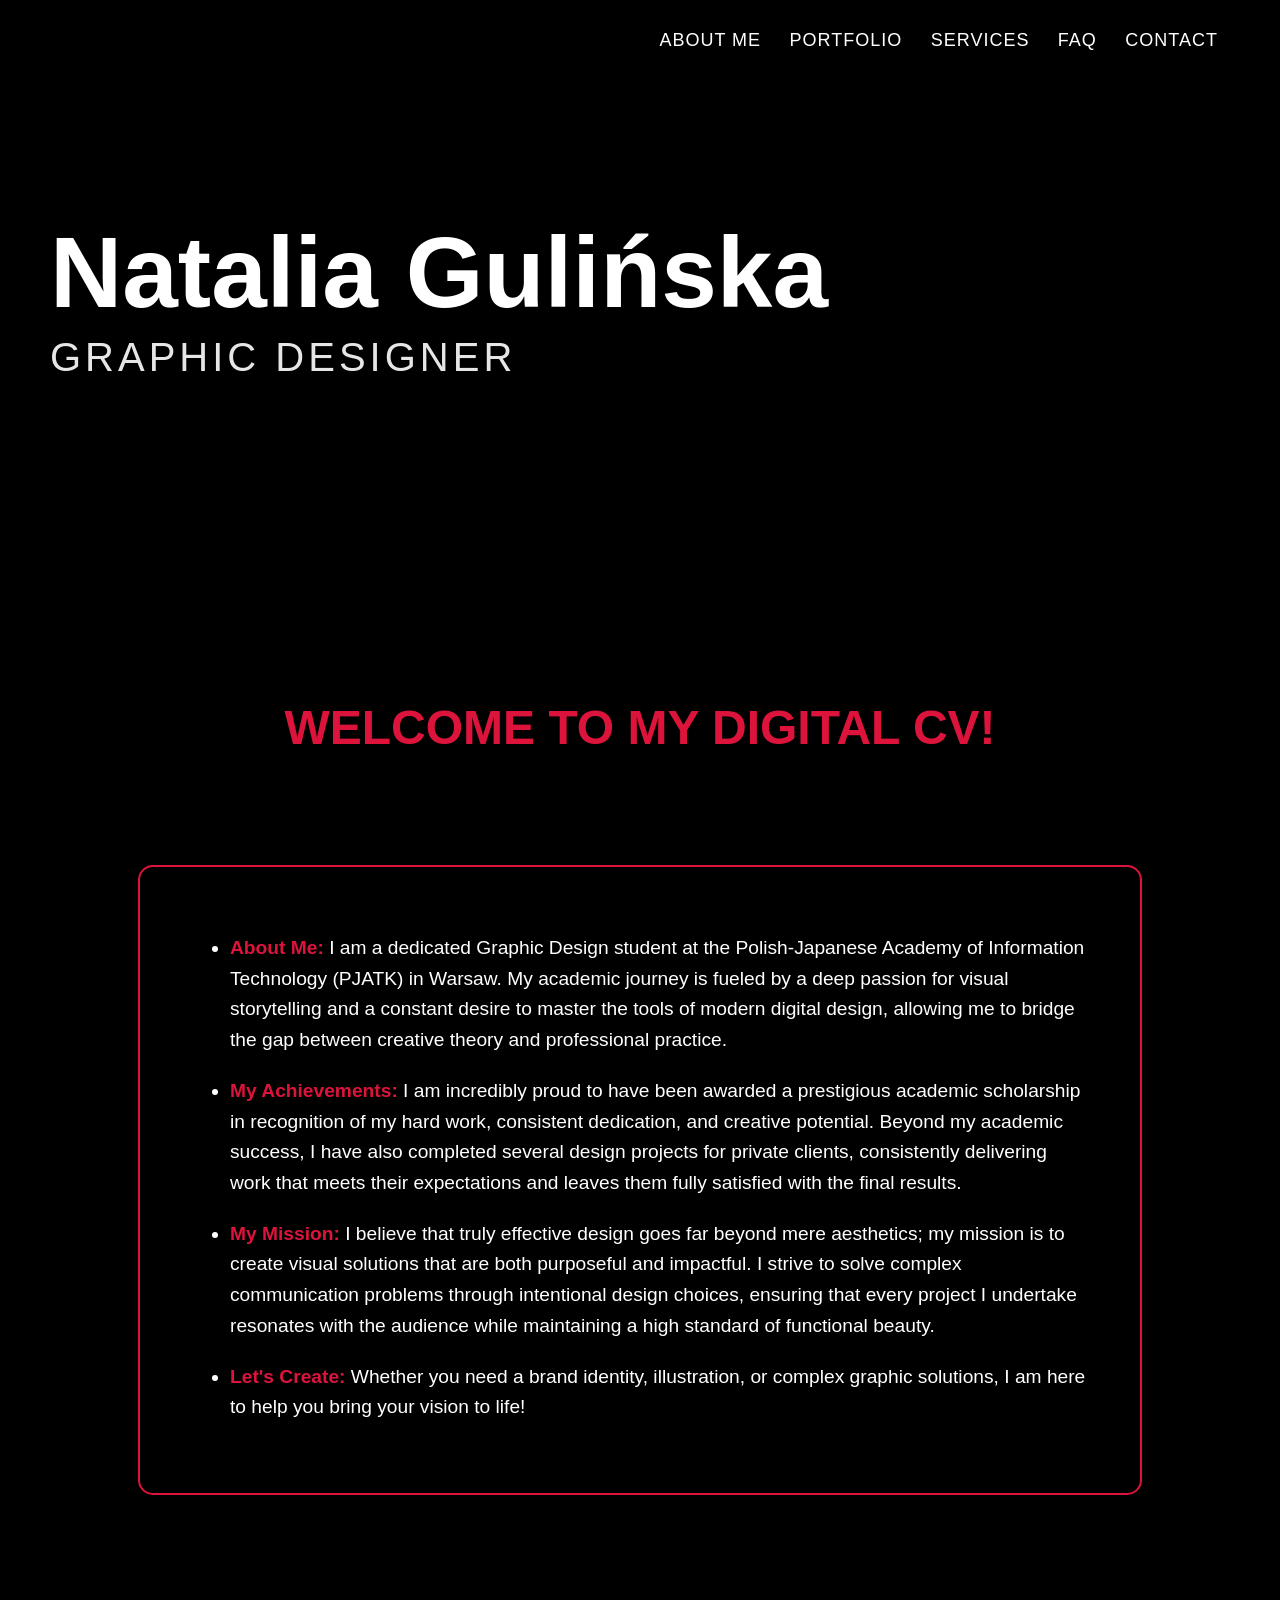
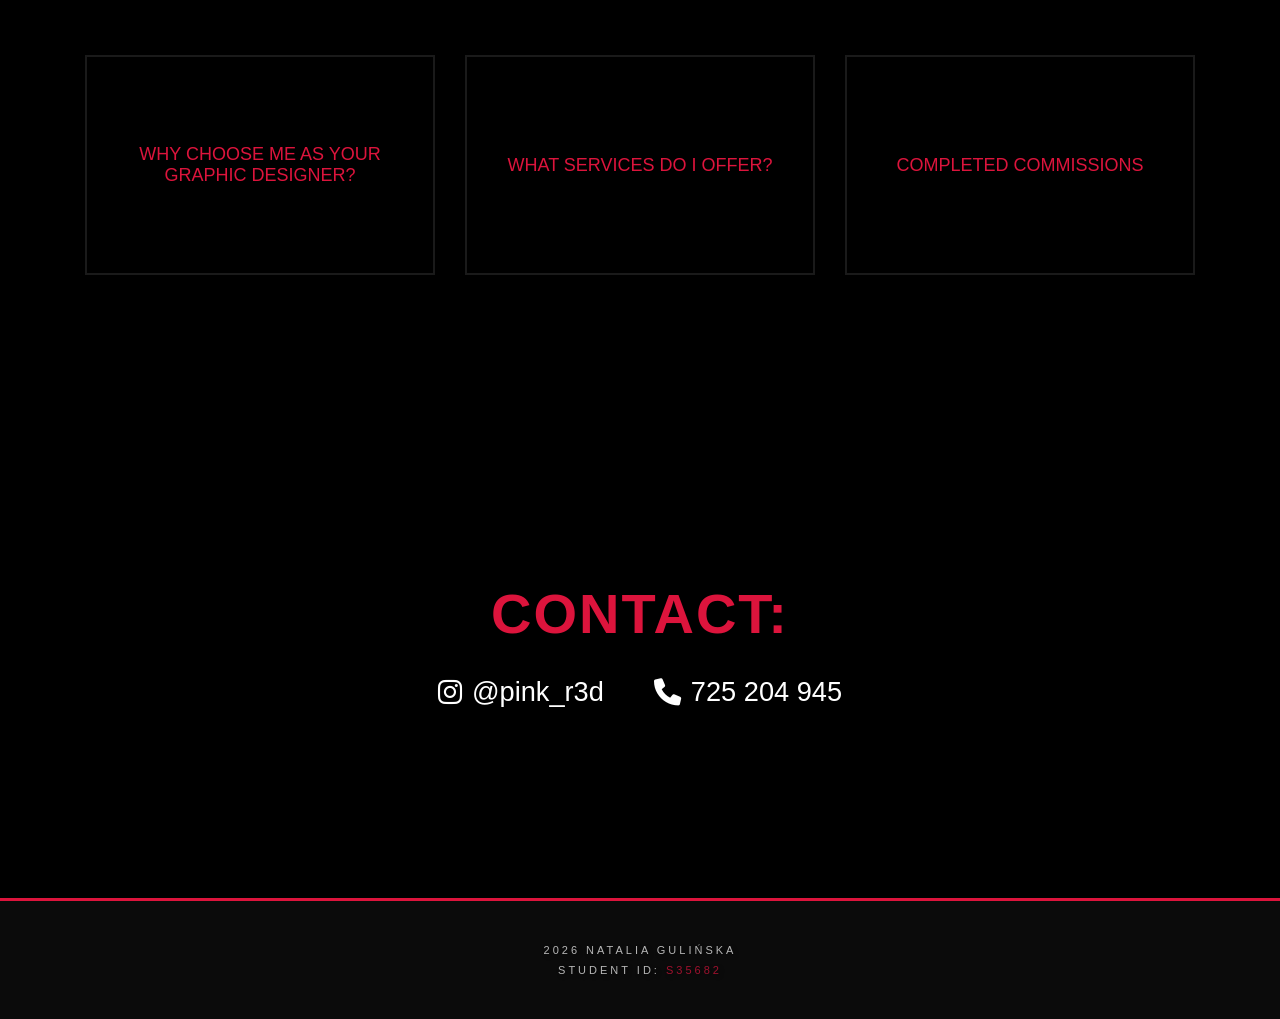
==== index.html @ 221f0001 "zmiana animacji" ====
<!DOCTYPE html>
<html lang="pl">
<head>
<meta charset="utf-8">
<title>Strona Główna</title>
<link rel="stylesheet" href="style.css">
<link rel="stylesheet" href="https://cdnjs.cloudflare.com/ajax/libs/font-awesome/6.0.0/css/all.min.css">
</head>
<body>
<div class="kontener-tla">
<video autoplay="autoplay" loop="loop" muted="muted" playsinline="playsinline" class="nowe-tlo-strony">
<source src="filmy/film.mp4" type="video/mp4">
</video>
</div>
<header>
<video autoplay="autoplay" loop="loop" muted="muted" playsinline="playsinline" class="video-tlo">
<source src="filmy/film.mp4" type="video/mp4">
</video>
<div class="wizytowka">
<h1 class="glowny-napis">Natalia Gulińska</h1>
<p class="podnapis">Graphic Designer</p>
</div>
<button class="hamburger" onclick="toggleMenu()">☰ MENU</button>
<nav class="menu-gorne" id="mobileMenu">
<button class="close-btn" onclick="toggleMenu()">× CLOSE</button>
<a href="aboutme.html" class="menu-link">About me</a>
<a href="portfolio.html" class="menu-link">Portfolio</a>
<a href="services.html" class="menu-link">Services</a>
<a href="faq.html" class="menu-link">FAQ</a>
<a href="contact.html" class="menu-link">Contact</a>
</nav>
</header>
<h2 class="wielki-naglowek-cv">Welcome to my digital cv!</h2>
<div class="o-mnie-sekcja">
<ul>
<li><strong>About Me:</strong> I am a dedicated Graphic Design student at the Polish-Japanese Academy of Information Technology (PJATK) in Warsaw. My academic journey is fueled by a deep passion for visual storytelling and a constant desire to master the tools of modern digital design, allowing me to bridge the gap between creative theory and professional practice.</li>
<li><strong>My Achievements:</strong> I am incredibly proud to have been awarded a prestigious academic scholarship in recognition of my hard work, consistent dedication, and creative potential. Beyond my academic success, I have also completed several design projects for private clients, consistently delivering work that meets their expectations and leaves them fully satisfied with the final results.</li>
<li><strong>My Mission:</strong> I believe that truly effective design goes far beyond mere aesthetics; my mission is to create visual solutions that are both purposeful and impactful. I strive to solve complex communication problems through intentional design choices, ensuring that every project I undertake resonates with the audience while maintaining a high standard of functional beauty.</li>
<li><strong>Let's Create:</strong> Whether you need a brand identity, illustration, or complex graphic solutions, I am here to help you bring your vision to life!</li>
</ul>
</div>
<div class="sekcja-boxow" id="boxSection">
<a href="faq.html" class="kafelek-link">
<div class="kafelek"><span>Why choose me as your graphic designer?</span></div>
</a>
<a href="services.html" class="kafelek-link">
<div class="kafelek"><span>What services do I offer?</span></div>
</a>
<a href="portfolio.html" class="kafelek-link">
<div class="kafelek"><span>Completed commissions</span></div>
</a>
</div>
<div class="kontakt-sekcja">
<h3>Contact:</h3>
<div class="kontakt-kontener">
<a href="https://www.instagram.com/pink_r3d/" target="_blank" class="kontakt-item">
<i class="fab fa-instagram"></i> <span>@pink_r3d</span>
</a>
<div class="kontakt-item">
<i class="fas fa-phone"></i>
 
<span>725 204 945</span>
</div>
</div>
</div>
 
<footer>
<p>2026 Natalia Gulińska</p>
<p>Student ID: <span class="footer-student-id">s35682</span></p>
</footer>
<script>

        function toggleMenu() {

            document.getElementById("mobileMenu").classList.toggle("active");

        }

        // Skrypt animujący wlot kafelków

        const observer = new IntersectionObserver((entries) => {

            entries.forEach(entry => {

                if (entry.isIntersecting) {

                    const kafelki = entry.target.querySelectorAll('.kafelek');

                    kafelki.forEach((kafelek, index) => {

                        setTimeout(() => { kafelki[index].classList.add('wlecial'); }, index * 200);

                    });

                    observer.unobserve(entry.target);

                }

            });

        }, { threshold: 0.3 });

        observer.observe(document.getElementById('boxSection'));
</script>
</body>
</html>
---- style.css ----
body { background-color: black; margin: 0px; color: white; font-family: Arial, sans-serif; }
header { position: relative; width: 100%; height: 500px; overflow: hidden; margin: 0px; }
.video-tlo { position: absolute; top: 50%; left: 50%; transform: translate(-50%, -50%) scale(1.1); min-width: 100%; min-height: 100%; object-fit: cover; z-index: 1; filter: blur(5px); }
.hamburger, .close-btn { display: none; }
.menu-gorne { position: absolute; top: 30px; right: 0; text-align: right; padding-right: 50px; z-index: 10; width: 100%; }
.ukryty-naglowek { display: none; }
.menu-link { color: white; text-decoration: none; text-transform: uppercase; font-size: 18px; font-family: 'Arial Black', Gadget, sans-serif; letter-spacing: 1px; transition: color 0.3s ease; margin: 0 12px; display: inline-block; }
.menu-link:hover { color: #000000; cursor: pointer; }
.separator { color: white; font-size: 18px; font-family: 'Arial Black', Gadget, sans-serif; }
@media (max-width: 768px) {
   .hamburger { display: block; position: absolute; top: 20px; right: 20px; z-index: 15; background: rgba(0, 0, 0, 0.8); color: white; border: 1px solid white; padding: 10px 15px; font-family: 'Arial Black', sans-serif; font-size: 14px; cursor: pointer; }
   .close-btn { display: block; align-self: flex-end; background: none; border: none; color: white; font-size: 35px; cursor: pointer; margin-bottom: 40px; font-family: Arial, sans-serif; }
   .menu-gorne { display: none; flex-direction: column; justify-content: flex-start; align-items: center; position: fixed; top: 0; right: 0; width: 100%; height: 100vh; background-color: rgba(0, 0, 0, 0.95); padding: 30px; box-sizing: border-box; z-index: 100; text-align: center; }
   .menu-gorne.active { display: flex; }
   .separator { display: none; }
   .menu-link { font-size: 26px; margin: 15px 0; width: 100%; display: block; }
}
.kontener-tla { position: fixed; top: 0; left: 0; width: 100%; height: 100vh; z-index: -2; background-color: black; overflow: hidden; }
.nowe-tlo-strony { position: absolute; top: 0; left: 0; width: 100%; height: 100vh; object-fit: cover; filter: blur(4px); opacity: 0.15; }
.wizytowka { position: absolute; bottom: 120px; left: 50px; z-index: 5; text-align: left; }
.glowny-napis { color: white; font-family: 'Helvetica Neue', Helvetica, Arial, sans-serif; font-size: 100px; font-weight: 700; margin: 0px 0px 5px 0px; }
.podnapis { color: white; font-family: Arial, sans-serif; font-size: 40px; text-transform: uppercase; letter-spacing: 4px; margin: 0px; opacity: 0.9; }
footer {
   display: block;
   clear: both;
   position: relative;
   width: 100%;
   background-color: #0b0b0b;
   color: #ffffff;
   text-align: center;
   padding: 35px 20px;
   font-family: 'Arial Black', Gadget, sans-serif;
   font-size: 11px;
   text-transform: uppercase;
   letter-spacing: 3px;
   border-top: 3px solid crimson;
   margin-top: 150px;
   box-sizing: border-box;
   text-shadow: 2px 2px 4px rgba(0, 0, 0, 0.8);
}
footer p {
  margin: 8px 0;
  opacity: 0.7;
}
.footer-student-id {
  font-weight: normal;
  color: crimson;
}
.sekcja-boxow { display: flex; justify-content: center; gap: 30px; padding: 60px 20px; width: 100%; box-sizing: border-box; overflow: hidden; }
.kafelek-link { text-decoration: none; display: block; }
/* KAFELKI - ANIMACJA */
.kafelek {
   background-color: #000000;
   border: 2px solid #1a1a1a;
   width: 350px;
   height: 220px;
   display: flex;
   justify-content: center;
   align-items: center;
   padding: 20px;
   box-sizing: border-box;
   text-align: center;
   cursor: pointer;
   /* Stan początkowy: niewidoczne i przesunięte w prawo */
   opacity: 0;
   transform: translateX(100px);
   transition: all 1.2s cubic-bezier(0.22, 1, 0.36, 1);
}
.kafelek.wlecial {
   opacity: 1;
   transform: translateX(0);
}
.kafelek span { color: crimson; font-family: 'Arial Black', Gadget, sans-serif; font-size: 18px; text-transform: uppercase; transition: color 0.4s ease; }
.kafelek:hover { transform: translateY(-10px) scale(1.02) !important; border-color: crimson; box-shadow: 0px 10px 25px rgba(220, 20, 60, 0.3); }
.kafelek:hover span { color: #ffffff; }
.wielki-naglowek-cv { text-align: center; text-transform: uppercase; font-family: 'Arial Black', Gadget, sans-serif; font-size: 3rem; color: crimson; margin-top: 200px; margin-bottom: 110px; }
.o-mnie-sekcja { padding: 50px; max-width: 900px; margin: 100px auto; background: rgba(0, 0, 0, 0.75); border: 2px solid crimson; border-radius: 15px; }
.o-mnie-sekcja li { margin-bottom: 20px; font-size: 1.2rem; line-height: 1.6; color: #ffffff; }
.o-mnie-sekcja li strong { color: crimson; }
.kontakt-sekcja {

    text-align: center;

    margin-top: 150px; /* Taki sam odstęp jak w footerze */

    margin-bottom: 150px;

    padding: 40px;

}

.kontakt-sekcja h3 {

    color: crimson;

    text-transform: uppercase;

    font-family: 'Arial Black', Gadget, sans-serif;
    font-size: 3.5rem;

    letter-spacing: 2px;

    margin-bottom: 30px;

}

.kontakt-kontener {

    display: flex;

    justify-content: center;

    gap: 50px;

}

.kontakt-item {

    display: flex;

    align-items: center;

    gap: 10px;

    color: white;

    text-decoration: none;

    font-size: 1.7rem;

    transition: color 0.3s ease;

}

.kontakt-item:hover {

    color: crimson;

}

.icon {

    font-weight: bold;

    color: crimson;

    border: 1px solid crimson;

    padding: 5px 10px;

    border-radius: 5px;

}
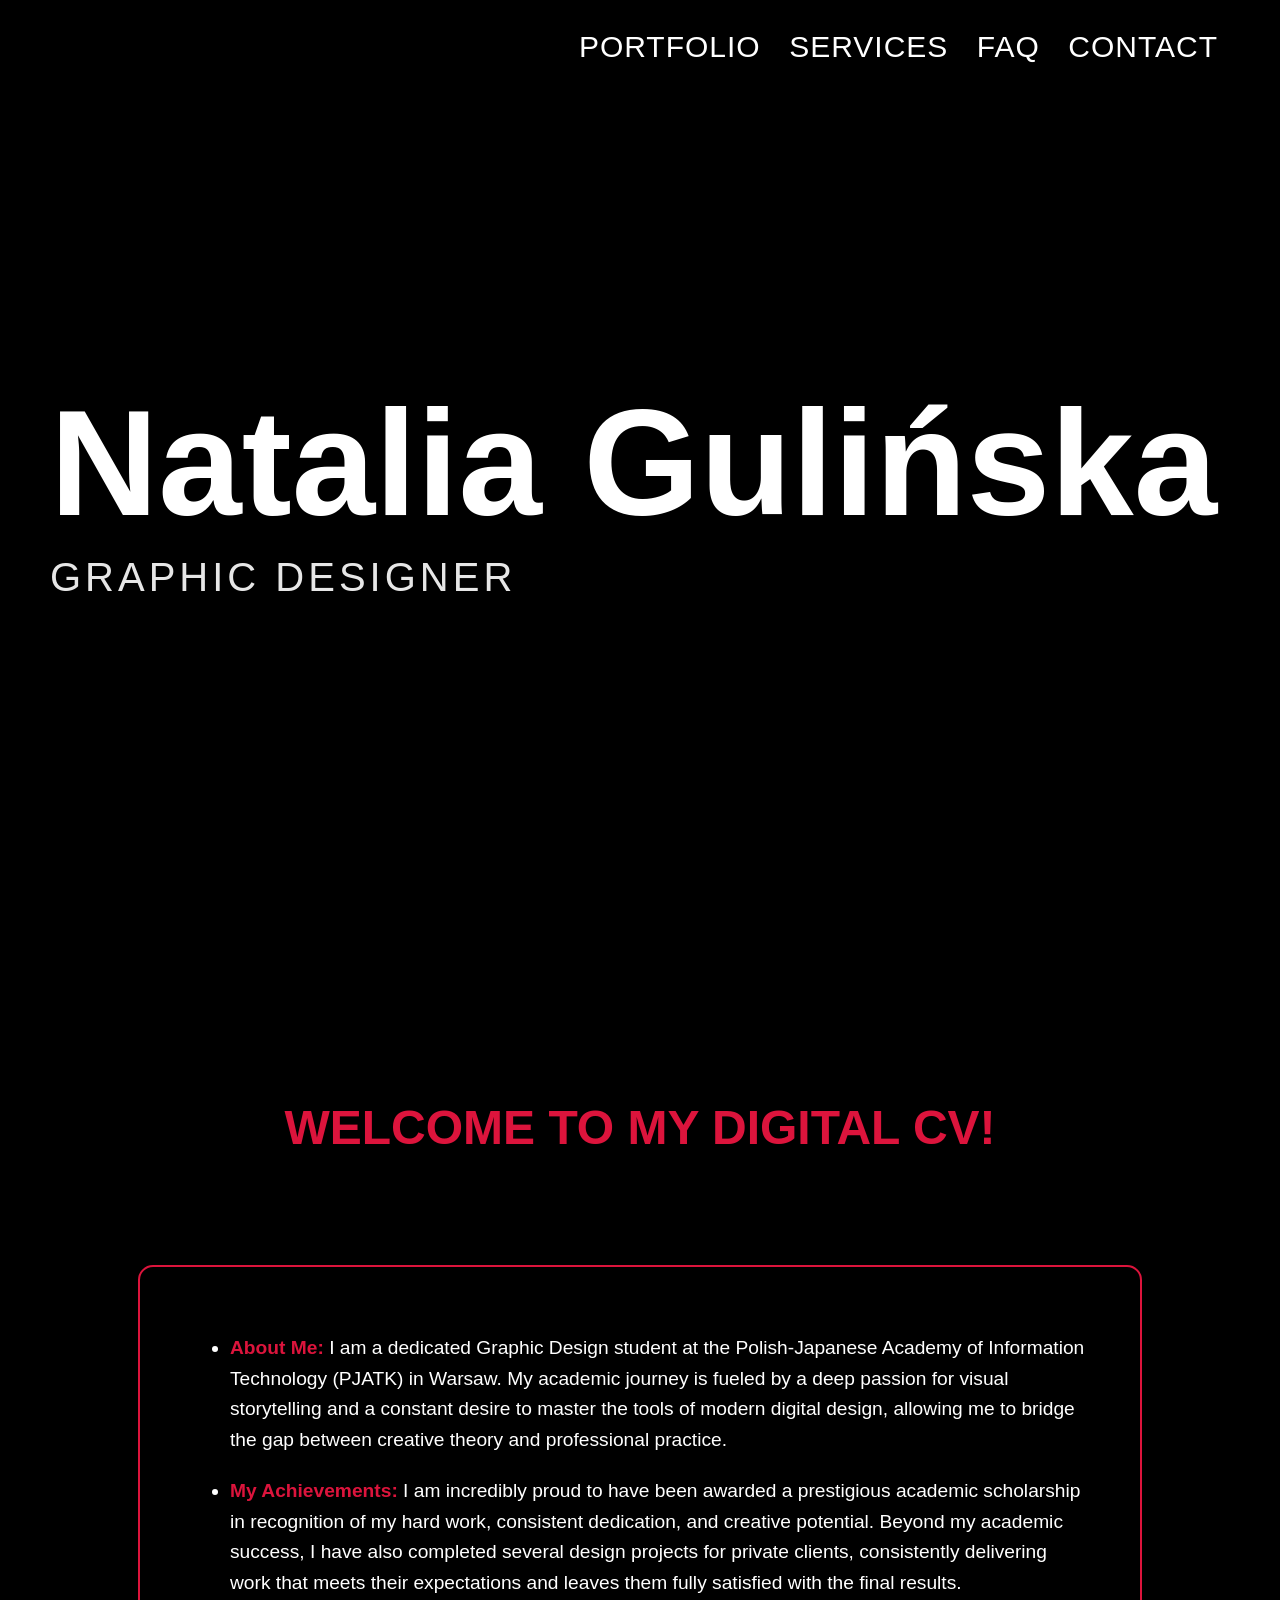
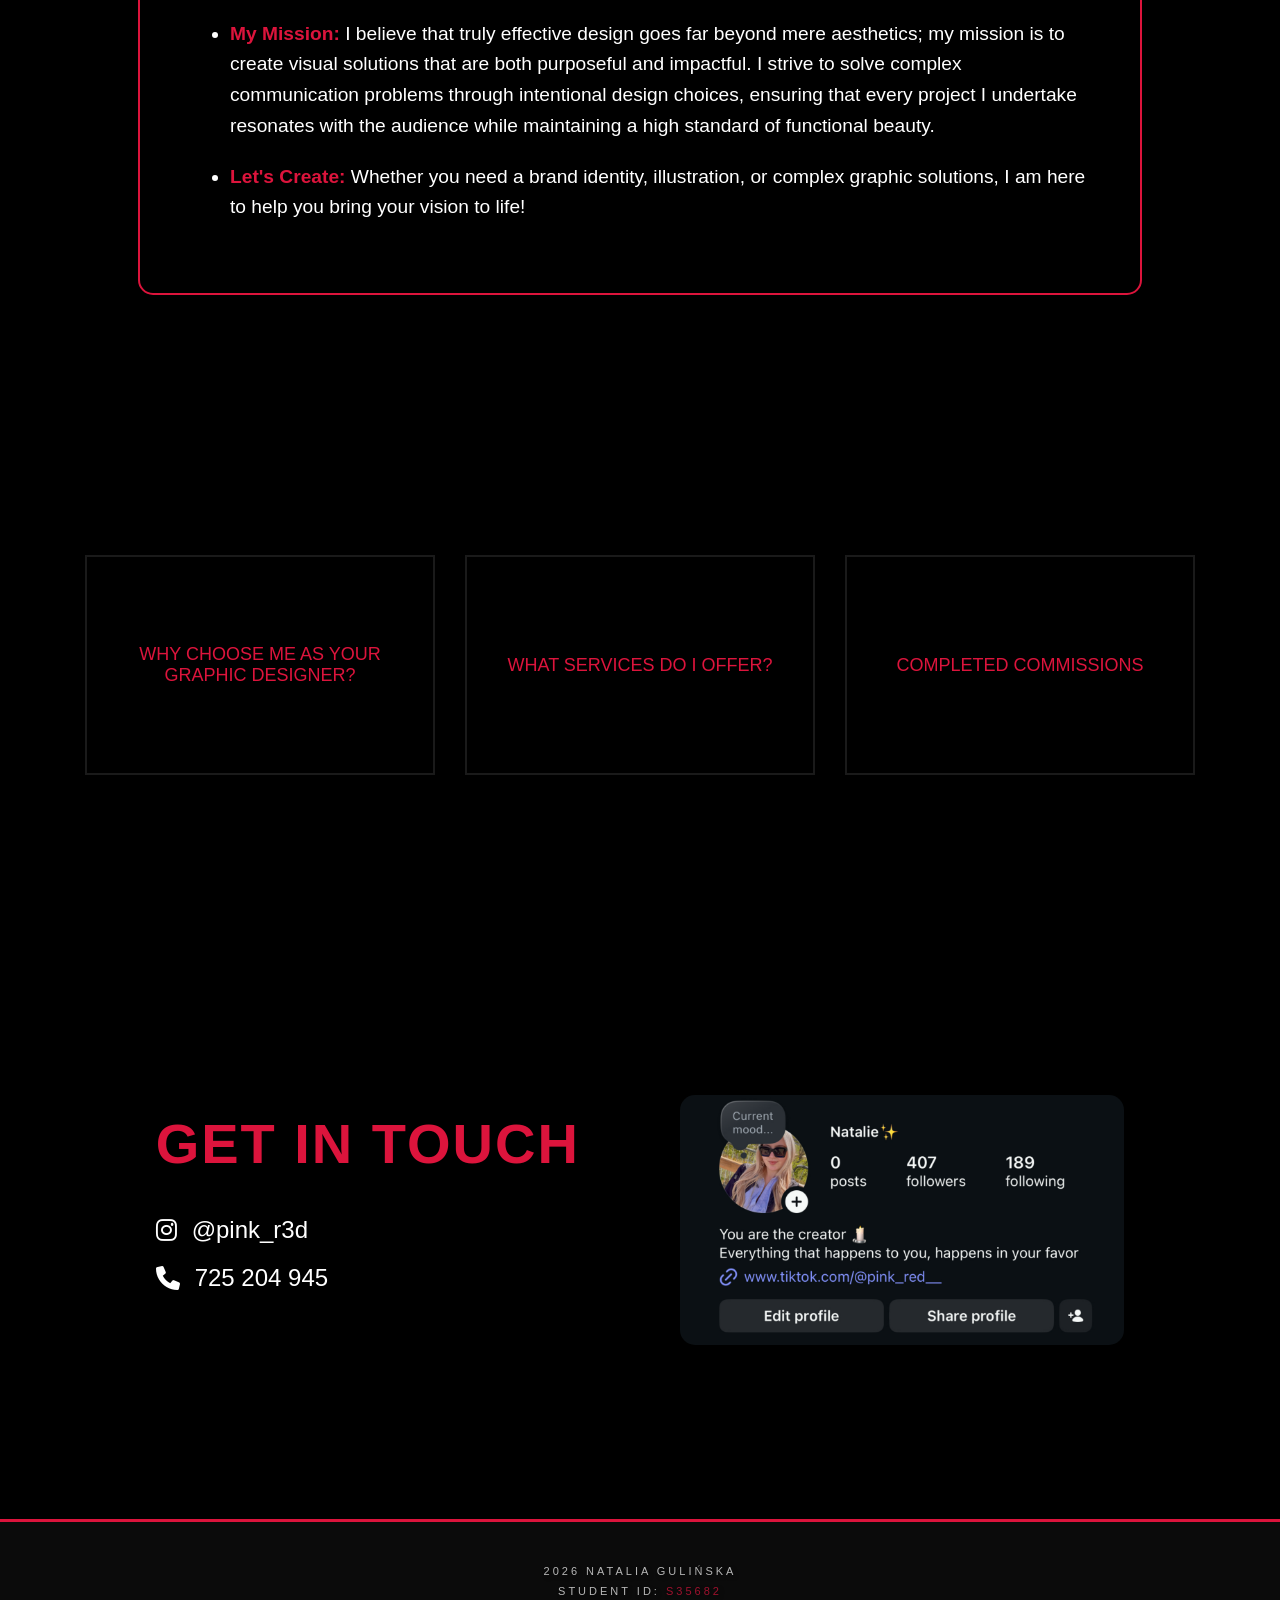
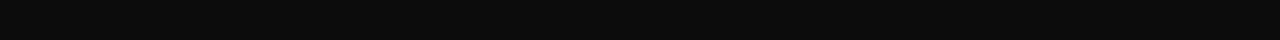
==== commit 1ce45400: "zmiana linkow" ====
--- a/index.html
+++ b/index.html
@@ -23,11 +23,11 @@
 <button class="hamburger" onclick="toggleMenu()">☰ MENU</button>
 <nav class="menu-gorne" id="mobileMenu">
 <button class="close-btn" onclick="toggleMenu()">× CLOSE</button>
-<a href="aboutme.html" class="menu-link">About me</a>
+
 <a href="portfolio.html" class="menu-link">Portfolio</a>
 <a href="services.html" class="menu-link">Services</a>
 <a href="faq.html" class="menu-link">FAQ</a>
-<a href="contact.html" class="menu-link">Contact</a>
+<a href="#kontakt" class="menu-link">Contact</a>
 </nav>
 </header>
 <h2 class="wielki-naglowek-cv">Welcome to my digital cv!</h2>
@@ -51,15 +51,24 @@
 </a>
 </div>
 <div class="kontakt-sekcja">
-<h3>Contact:</h3>
-<div class="kontakt-kontener">
-<a href="https://www.instagram.com/pink_r3d/" target="_blank" class="kontakt-item">
-<i class="fab fa-instagram"></i> <span>@pink_r3d</span>
+<div class="kontakt-lewa">
+<h3>GET IN TOUCH</h3>
+<div class="kontakt-sekcja" id="kontakt"></div>
+<div class="kontakt-dane-pionowe">
+<a href="https://www.instagram.com/pink_r3d/" target="_blank" class="kontakt-link">
+<i class="fab fa-instagram"></i> @pink_r3d
 </a>
-<div class="kontakt-item">
-<i class="fas fa-phone"></i>
+<div class="kontakt-link">
+<i class="fas fa-phone"></i> 725 204 945
+</div>
+</div>
+</div>
+<div class="kontakt-prawa">
+<img src="grafika/ig.PNG" alt="Moje zdjęcie" class="zdjecie-kontakt">
+</div>
+</div>
  
-<span>725 204 945</span>
+
 </div>
 </div>
 </div>
--- a/style.css
+++ b/style.css
@@ -1,10 +1,10 @@
 body { background-color: black; margin: 0px; color: white; font-family: Arial, sans-serif; }
-header { position: relative; width: 100%; height: 500px; overflow: hidden; margin: 0px; }
+header { position: relative; width: 100%; height: 100vh; overflow: hidden; margin: 0px; }
 .video-tlo { position: absolute; top: 50%; left: 50%; transform: translate(-50%, -50%) scale(1.1); min-width: 100%; min-height: 100%; object-fit: cover; z-index: 1; filter: blur(5px); }
 .hamburger, .close-btn { display: none; }
 .menu-gorne { position: absolute; top: 30px; right: 0; text-align: right; padding-right: 50px; z-index: 10; width: 100%; }
 .ukryty-naglowek { display: none; }
-.menu-link { color: white; text-decoration: none; text-transform: uppercase; font-size: 18px; font-family: 'Arial Black', Gadget, sans-serif; letter-spacing: 1px; transition: color 0.3s ease; margin: 0 12px; display: inline-block; }
+.menu-link { color: white; text-decoration: none; text-transform: uppercase; font-size: 30px; font-family: 'Arial Black', Gadget, sans-serif; letter-spacing: 1px; transition: color 0.3s ease; margin: 0 12px; display: inline-block; }
 .menu-link:hover { color: #000000; cursor: pointer; }
 .separator { color: white; font-size: 18px; font-family: 'Arial Black', Gadget, sans-serif; }
 @media (max-width: 768px) {
@@ -17,8 +17,8 @@
 }
 .kontener-tla { position: fixed; top: 0; left: 0; width: 100%; height: 100vh; z-index: -2; background-color: black; overflow: hidden; }
 .nowe-tlo-strony { position: absolute; top: 0; left: 0; width: 100%; height: 100vh; object-fit: cover; filter: blur(4px); opacity: 0.15; }
-.wizytowka { position: absolute; bottom: 120px; left: 50px; z-index: 5; text-align: left; }
-.glowny-napis { color: white; font-family: 'Helvetica Neue', Helvetica, Arial, sans-serif; font-size: 100px; font-weight: 700; margin: 0px 0px 5px 0px; }
+.wizytowka { position: absolute; bottom: 300px; left: 50px; z-index: 5; text-align: left; }
+.glowny-napis { color: white; font-family: 'Helvetica Neue', Helvetica, Arial, sans-serif; font-size: 150px; font-weight: 700; margin: 0px 0px 5px 0px; }
 .podnapis { color: white; font-family: Arial, sans-serif; font-size: 40px; text-transform: uppercase; letter-spacing: 4px; margin: 0px; opacity: 0.9; }
 footer {
    display: block;
@@ -46,7 +46,7 @@
   font-weight: normal;
   color: crimson;
 }
-.sekcja-boxow { display: flex; justify-content: center; gap: 30px; padding: 60px 20px; width: 100%; box-sizing: border-box; overflow: hidden; }
+.sekcja-boxow { margin-top: 200px; margin-bottom: 200px;display: flex; justify-content: center; gap: 30px; padding: 60px 20px; width: 100%; box-sizing: border-box; overflow: hidden; }
 .kafelek-link { text-decoration: none; display: block; }
 /* KAFELKI - ANIMACJA */
 .kafelek {
@@ -151,4 +151,58 @@
     border-radius: 5px;
 
 }
- + .kontakt-sekcja {
+   display: flex; /* Ustawia lewą i prawą stronę obok siebie */
+   justify-content: center; /* Wyśrodkowuje całość */
+   align-items: flex-start; /* Wyrównuje w pionie */
+   gap: 100px; /* Odstęp między tekstem a zdjęciem */
+   margin-top: 150px;
+   padding: 20px;
+}
+
+.kontakt-lewa {
+   text-align: left; /* Przesuwa tekst do lewej */
+   margin-top: 0px;
+}
+.kontakt-dane-pionowe {
+
+    display: flex;
+
+    flex-direction: column;
+
+    gap: 20px; 
+    margin-top: -300px;
+
+    /* Tutaj NIE DAWAJ margin-top, żeby nie ruszać nagłówka */
+
+}
+
+.zdjecie-kontakt {
+
+    margin-top:40px; /* Ustaw na 0, żeby wyrównać zdjęcie do góry bloku */
+
+    width: auto;
+
+    height: 250px;
+
+    border-radius: 15px;
+
+    object-fit: cover;
+
+}
+ 
+.kontakt-link {
+   color: white;
+   text-decoration: none;
+   font-size: 1.5rem;
+   display: flex;
+   align-items: center;
+   gap: 15px;
+}
+.kontakt-link:hover {
+    color: crimson;
+    cursor: pointer;
+}
+html {
+    scroll-behavior: smooth;
+}
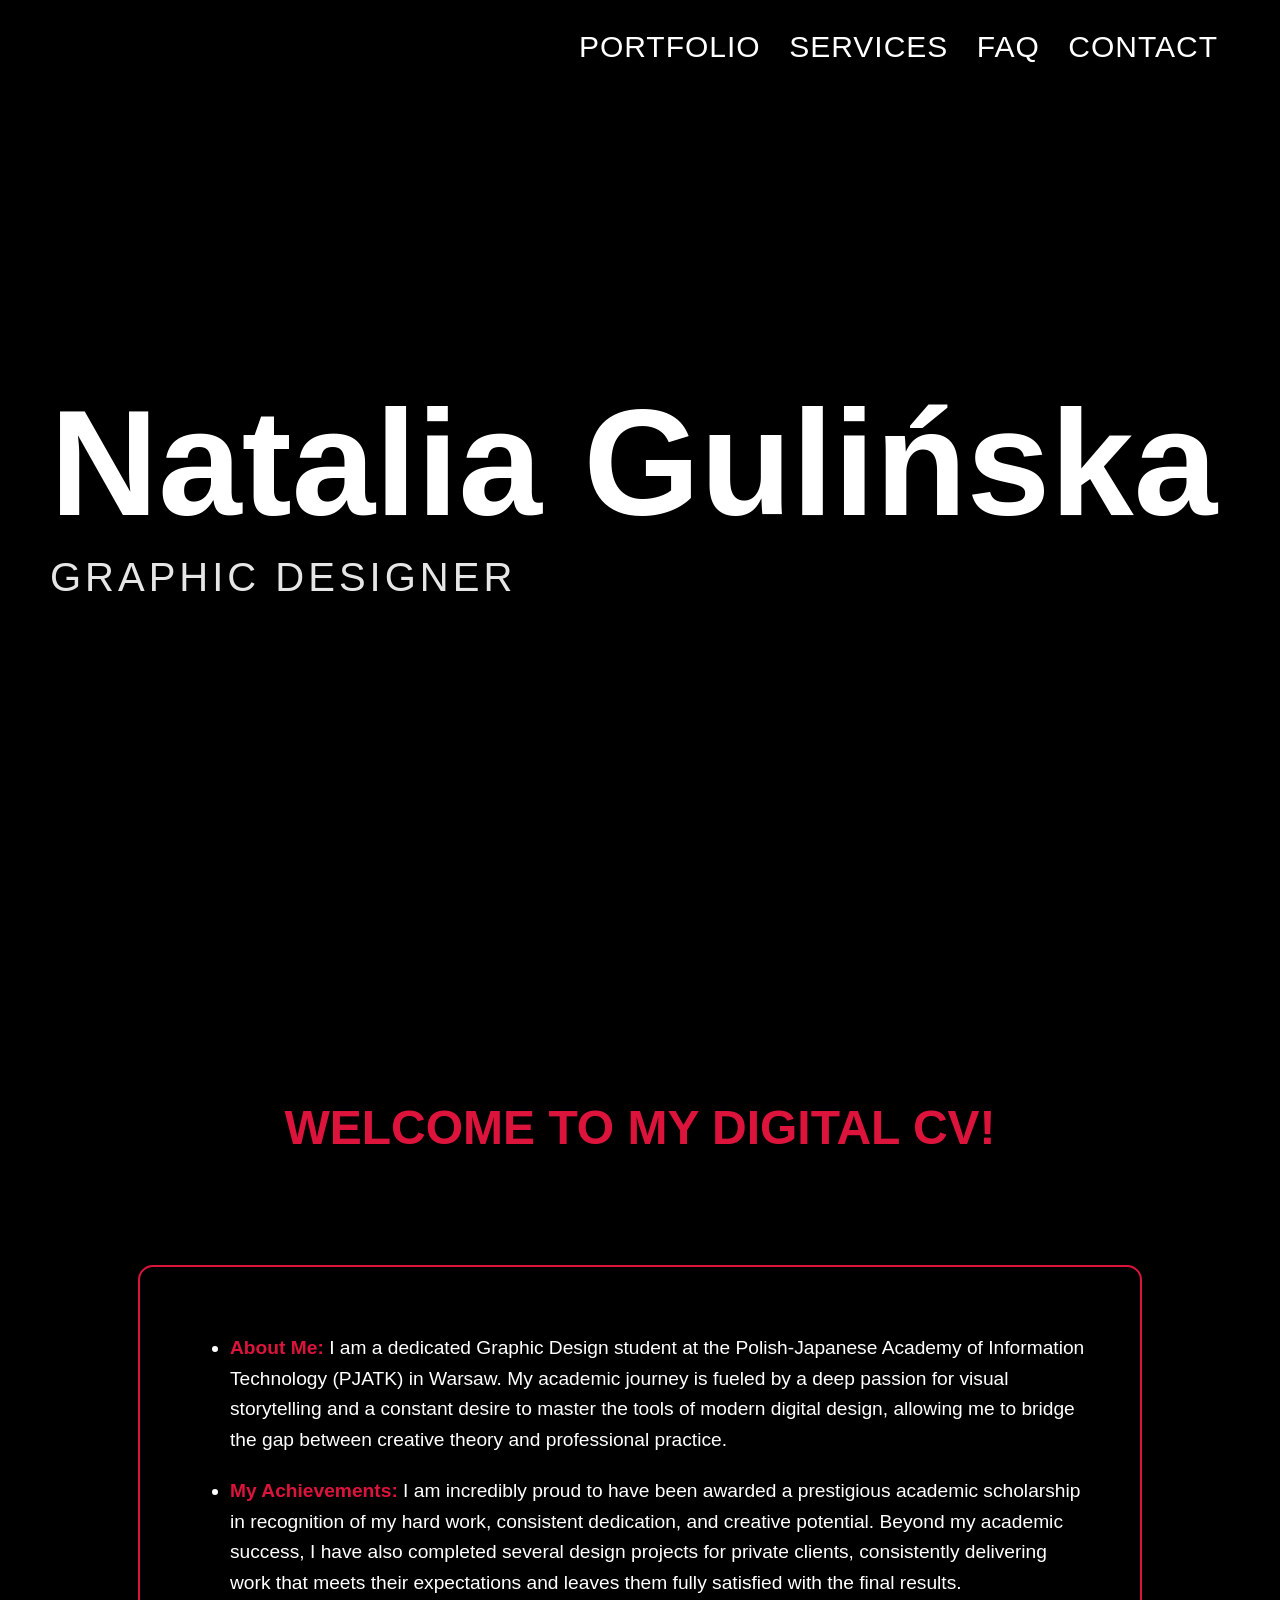
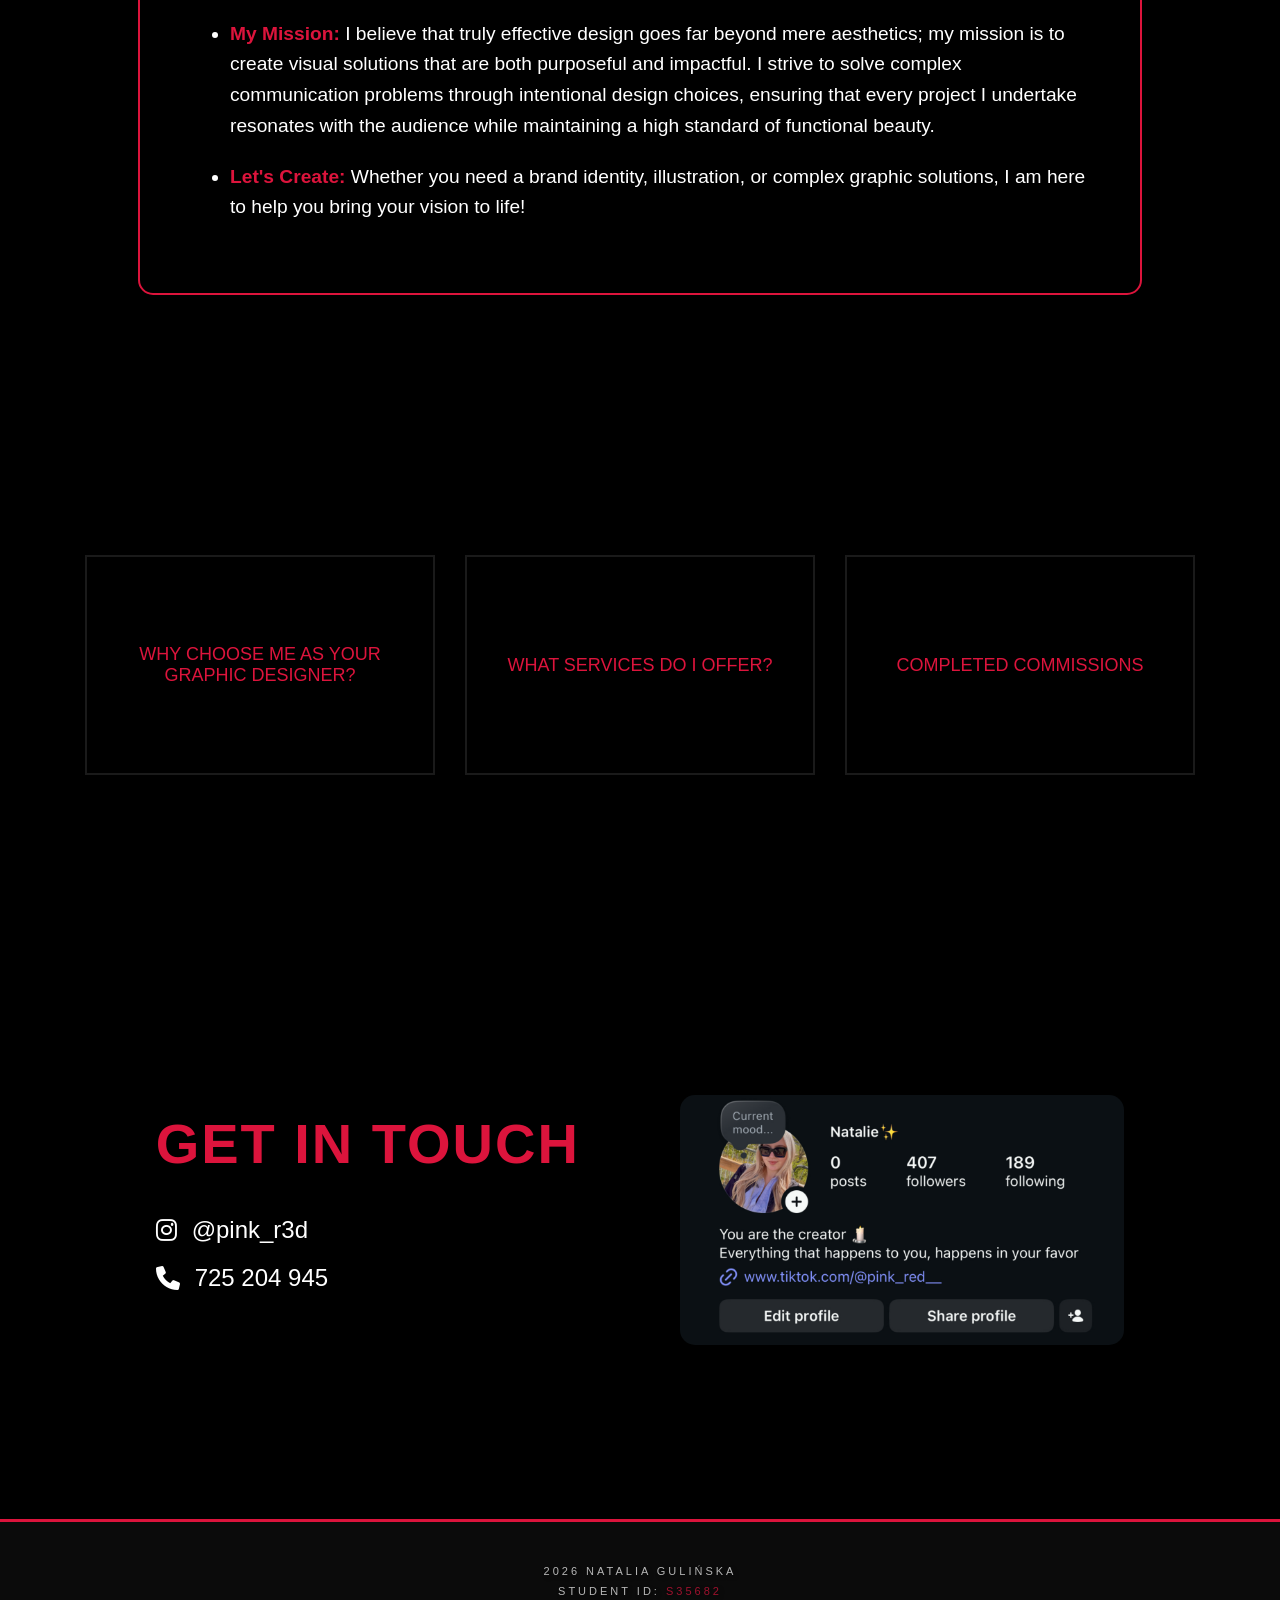
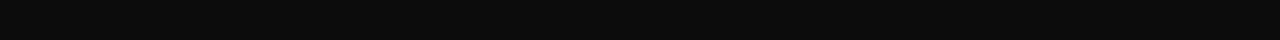
==== commit ee68f3ff: "zmina linku" ====
--- a/index.html
+++ b/index.html
@@ -111,6 +111,25 @@
 
         observer.observe(document.getElementById('boxSection'));
 </script>
+<script>
+
+    window.addEventListener("load", function() {
+
+        if (window.location.hash === "#kontakt") {
+
+            // Czyścimy adres URL, usuwając #kontakt
+
+            history.replaceState(null, null, ' ');
+
+            // Przewijamy na samą górę
+
+            window.scrollTo(0, 0);
+
+        }
+
+    });
+</script>
+ 
 </body>
 </html>
  
--- a/style.css
+++ b/style.css
@@ -205,4 +205,26 @@
 }
 html {
     scroll-behavior: smooth;
-}+}
+/* Styl dla telefonów (ekrany węższe niż 768 pikseli) */
+
+@media (max-width: 768px) {
+
+    .sekcja-boxow {
+
+        flex-direction: column; /* Układa elementy jeden pod drugim */
+
+        align-items: center;    /* Wyśrodkowuje je */
+
+        gap: 20px;              /* Odstęp między boxami */
+
+    }
+
+    .kafelek {
+
+        width: 90%; /* Boxy będą zajmować 90% szerokości ekranu na telefonie */
+
+    }
+
+}
+ 
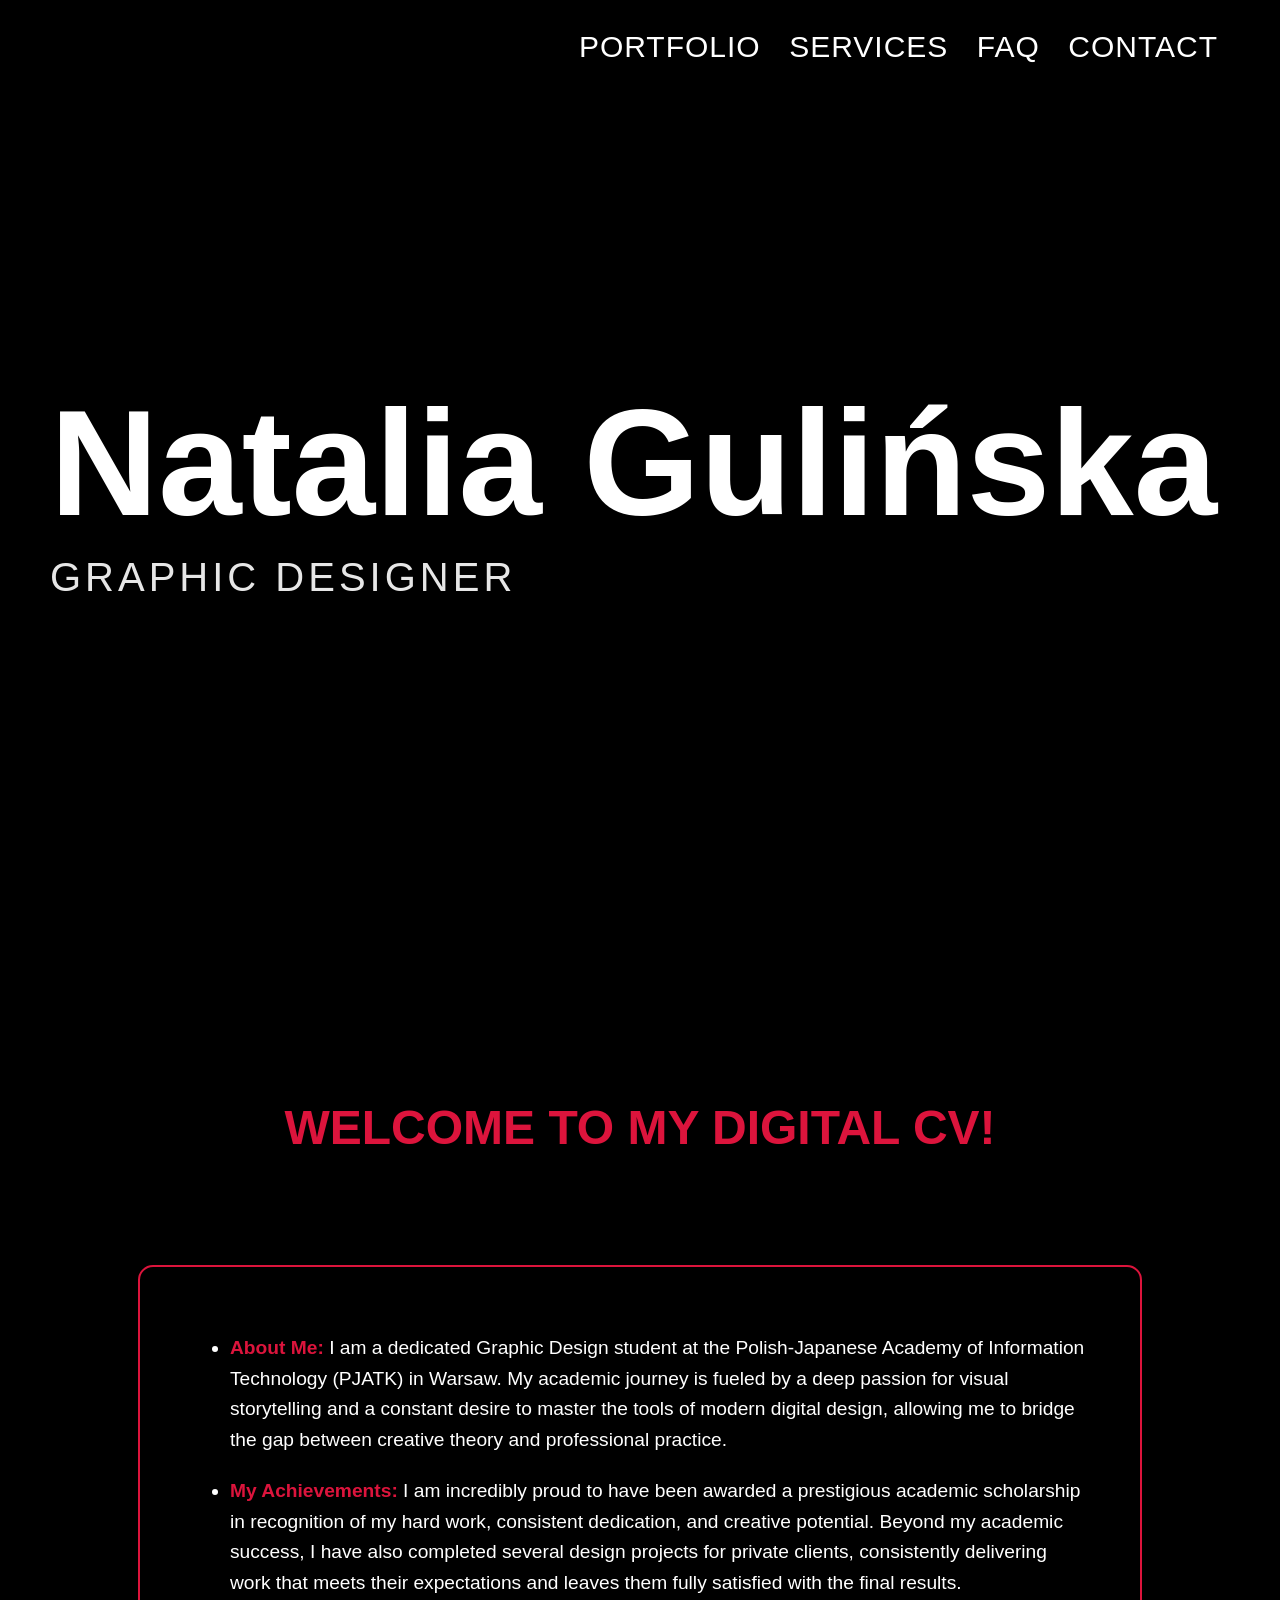
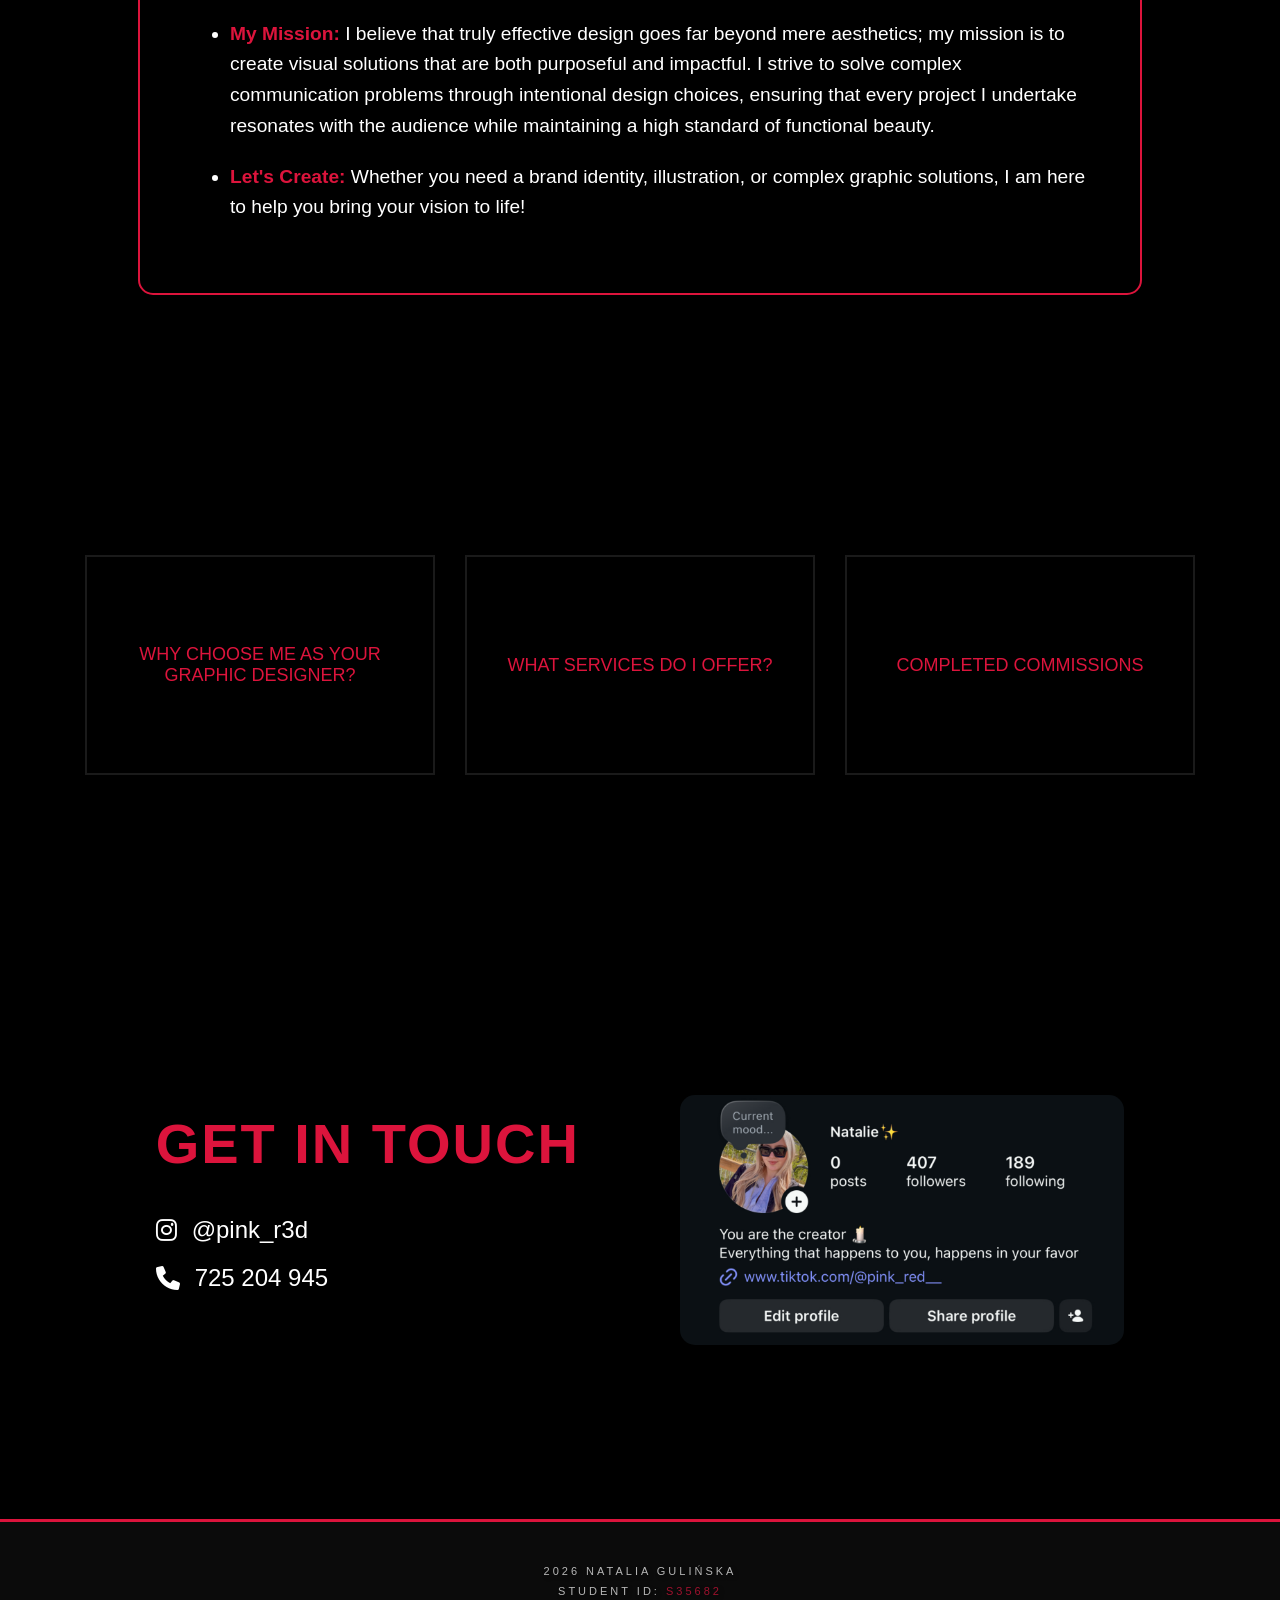
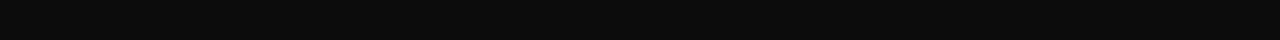
==== commit b44ea277: "zmiana kodu" ====
--- a/index.html
+++ b/index.html
@@ -2,6 +2,7 @@
 <html lang="pl">
 <head>
 <meta charset="utf-8">
+<meta name="viewport" content="width=device-width, initial-scale=1.0">
 <title>Strona Główna</title>
 <link rel="stylesheet" href="style.css">
 <link rel="stylesheet" href="https://cdnjs.cloudflare.com/ajax/libs/font-awesome/6.0.0/css/all.min.css">
--- a/style.css
+++ b/style.css
@@ -206,25 +206,94 @@
 html {
     scroll-behavior: smooth;
 }
-/* Styl dla telefonów (ekrany węższe niż 768 pikseli) */
-
-@media (max-width: 768px) {
+/* To jest Media Query dla telefonu - wklej to na sam koniec pliku */
+/* TO WKLEJ NA SAM KONIEC PLIKU style.css - USUŃ WCZEŚNIEJSZE BLOKI MEDIA */
+@media only screen and (max-width: 768px) {
+
+    .wizytowka {
+
+        position: absolute !important;
+
+        top: 15% !important;  /* Przesuń wyżej/niżej zmieniając tę wartość */
+
+        left: 5% !important;
+
+        bottom: unset !important; /* Całkowicie usuwa wpływ bottom */
+
+        width: 90% !important;
+
+        margin: 0 !important;
+
+    }
+
+}
+ @media only screen and (max-width: 768px) {
+
+    html,
+    body {
+        overflow-x: hidden;
+    }
+
+    .wizytowka {
+        position: absolute !important;
+        top: 15% !important;
+        left: 5% !important;
+        width: 90% !important;
+        bottom: unset !important;
+    }
+
+    .glowny-napis {
+        font-size: 60px !important;
+        line-height: 1;
+        word-break: break-word;
+    }
+
+    .podnapis {
+        font-size: 22px !important;
+    }
 
     .sekcja-boxow {
-
-        flex-direction: column; /* Układa elementy jeden pod drugim */
-
-        align-items: center;    /* Wyśrodkowuje je */
-
-        gap: 20px;              /* Odstęp między boxami */
-
+        display: flex;
+        flex-direction: column;
+        align-items: center;
+        gap: 25px;
+        width: 100%;
+        padding: 20px 10px;
+        box-sizing: border-box;
+    }
+
+    .kafelek-link {
+        width: 100%;
+        display: flex;
+        justify-content: center;
     }
 
     .kafelek {
-
-        width: 90%; /* Boxy będą zajmować 90% szerokości ekranu na telefonie */
-
-    }
-
-}
- +        width: 90% !important;
+        max-width: 350px !important;
+        height: 200px !important;
+        padding: 20px !important;
+        box-sizing: border-box;
+    }
+
+    .kafelek span {
+        font-size: 22px !important;
+        line-height: 1.4;
+    }
+
+    .kontakt-sekcja {
+        flex-direction: column;
+        align-items: center;
+        gap: 30px;
+    }
+
+    .kontakt-dane-pionowe {
+        margin-top: 0 !important;
+    }
+
+    .zdjecie-kontakt {
+        width: 90%;
+        max-width: 300px;
+        height: auto;
+    }
+}
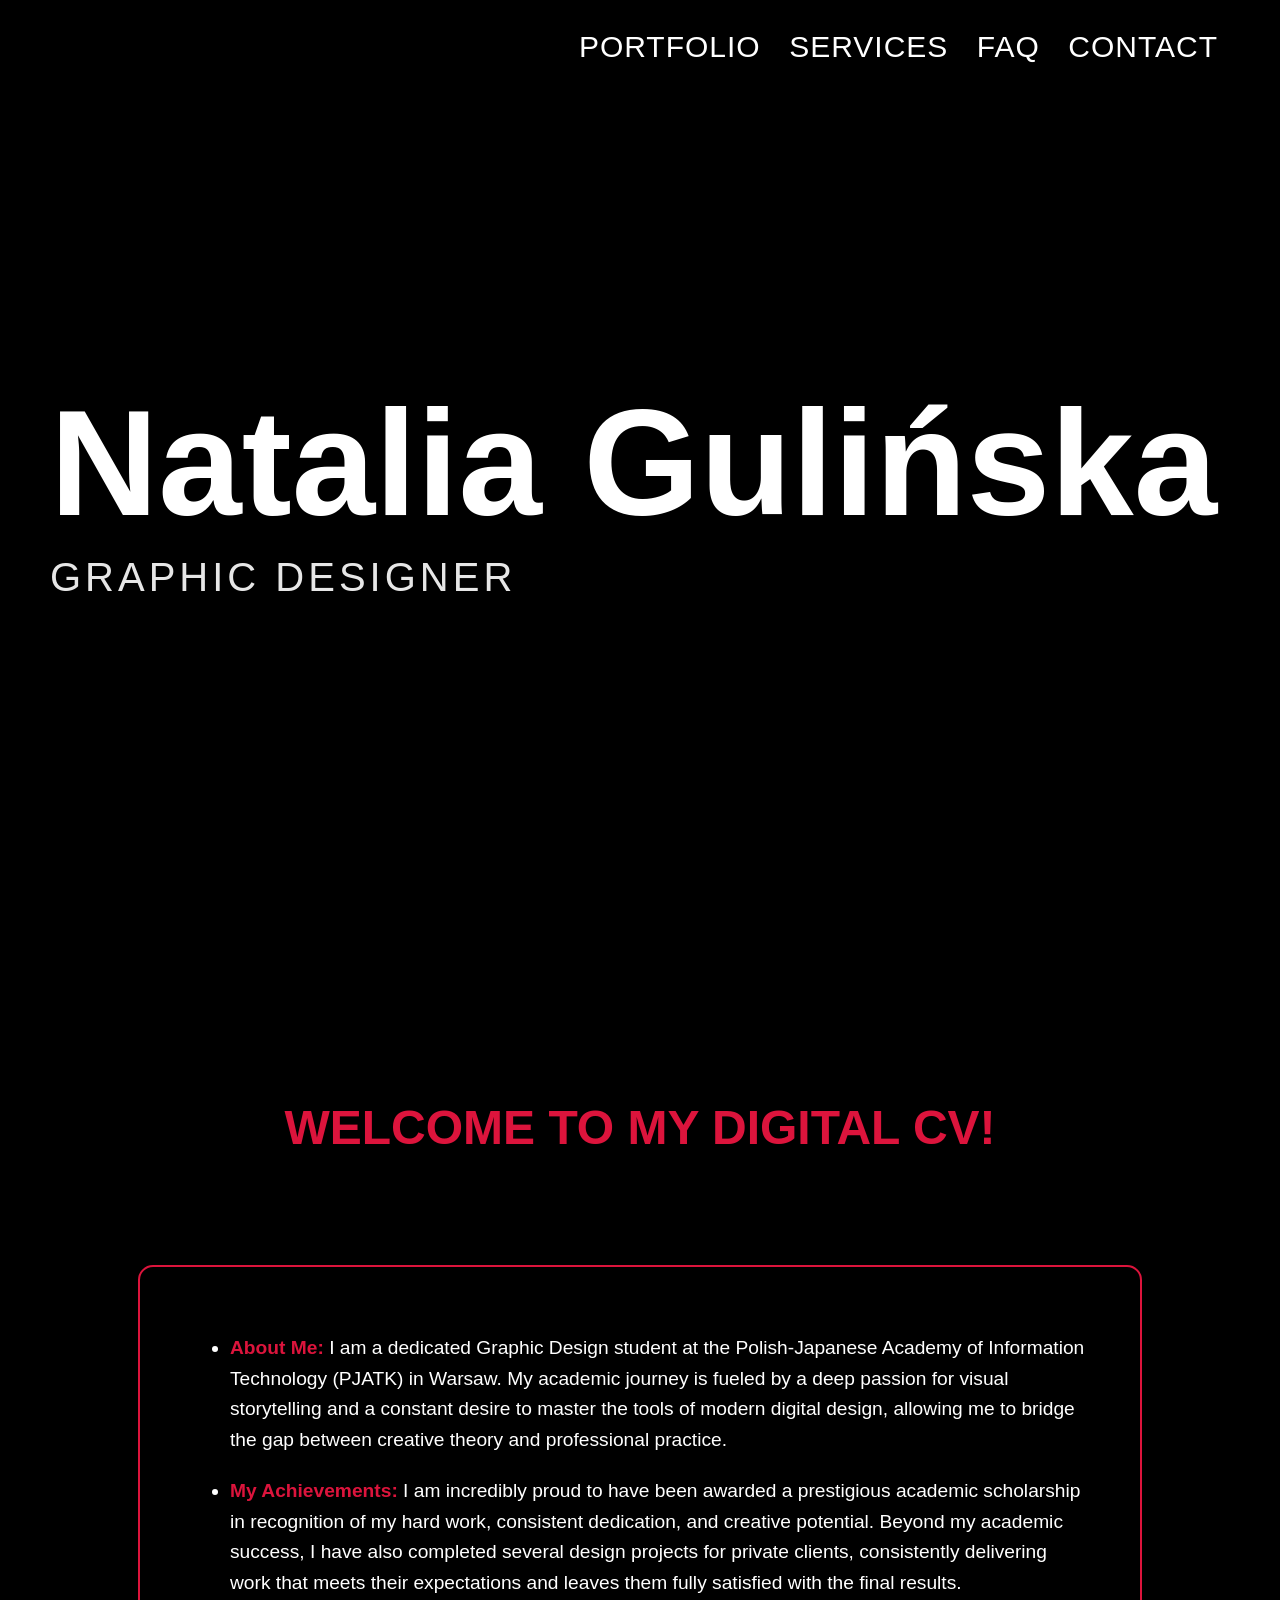
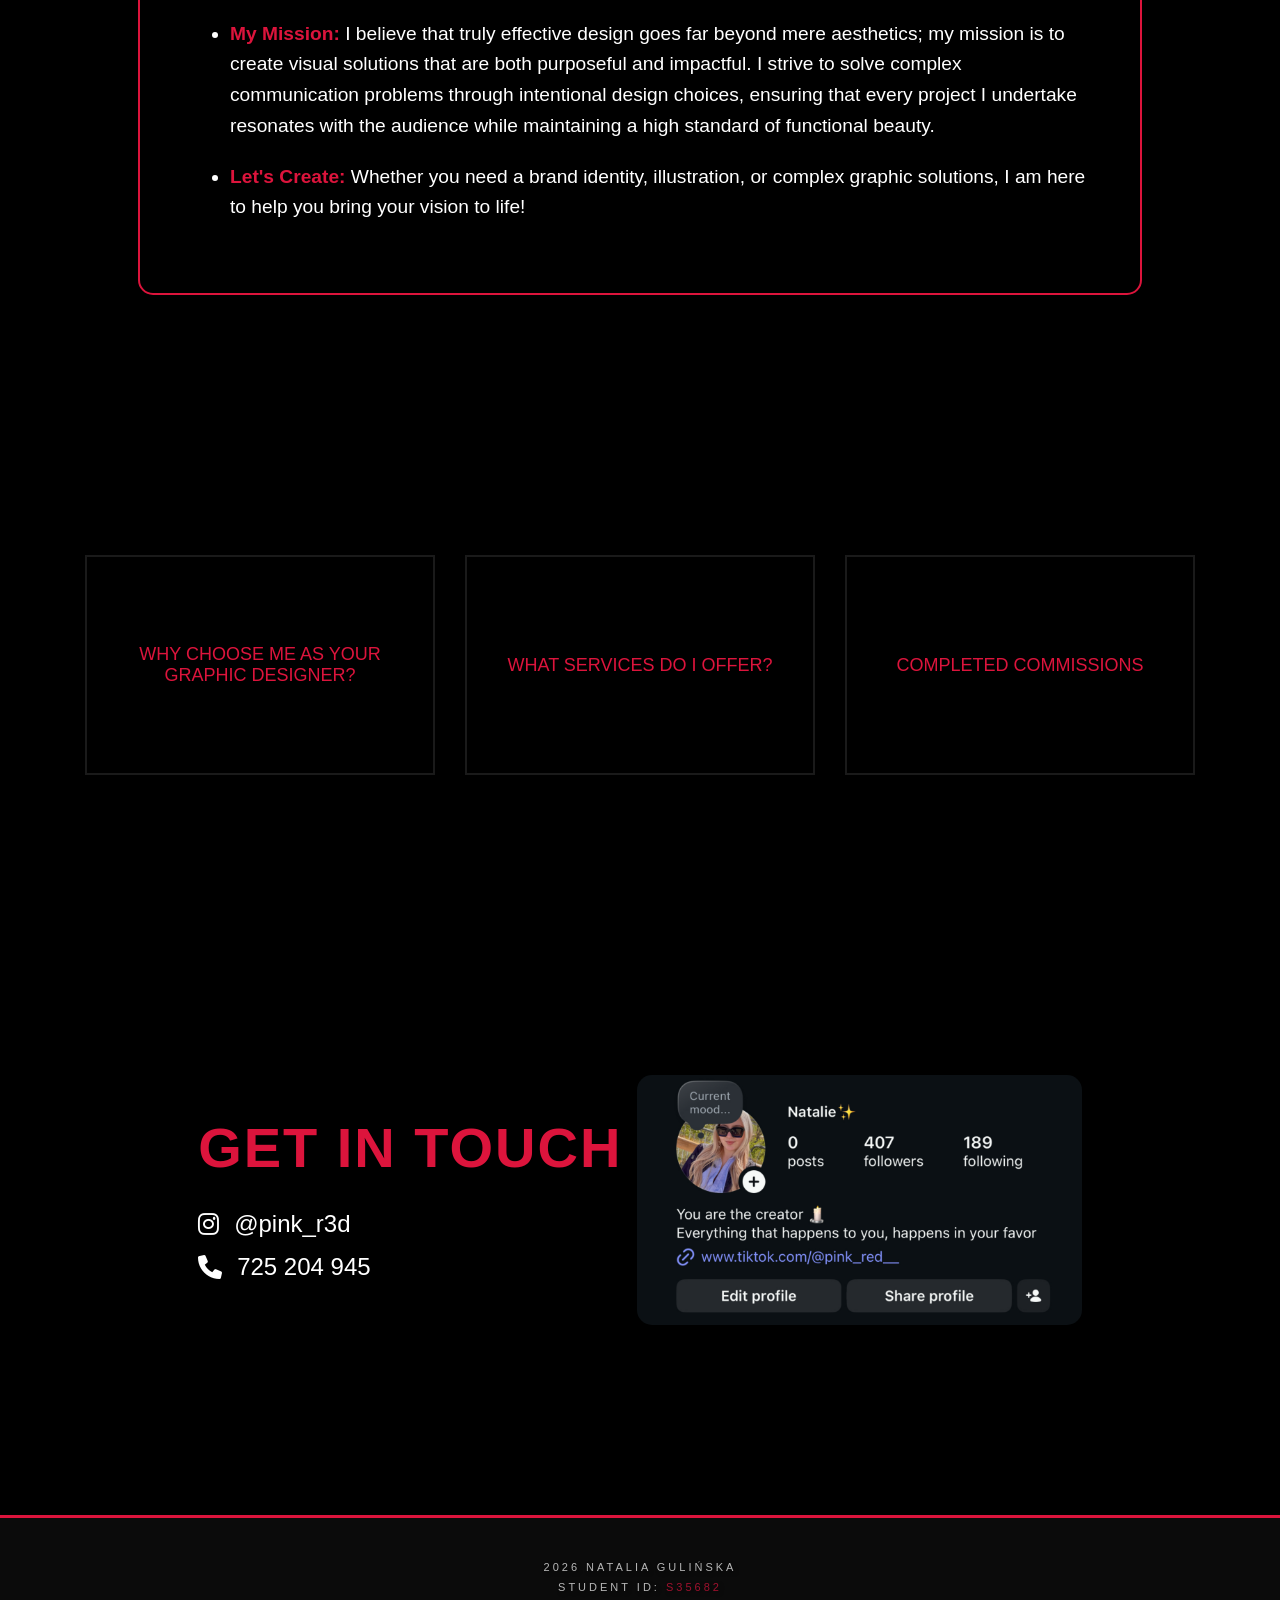
==== commit b0165baa: "cos" ====
--- a/index.html
+++ b/index.html
@@ -51,25 +51,29 @@
 <div class="kafelek"><span>Completed commissions</span></div>
 </a>
 </div>
-<div class="kontakt-sekcja">
-<div class="kontakt-lewa">
-<h3>GET IN TOUCH</h3>
-<div class="kontakt-sekcja" id="kontakt"></div>
-<div class="kontakt-dane-pionowe">
-<a href="https://www.instagram.com/pink_r3d/" target="_blank" class="kontakt-link">
-<i class="fab fa-instagram"></i> @pink_r3d
-</a>
-<div class="kontakt-link">
-<i class="fas fa-phone"></i> 725 204 945
+
+<div class="kontakt-sekcja" id="kontakt">
+
+    <div class="kontakt-lewa">
+        <h3>GET IN TOUCH</h3>
+
+        <div class="kontakt-dane-pionowe">
+            <a href="https://www.instagram.com/pink_r3d/" target="_blank" class="kontakt-link">
+                <i class="fab fa-instagram"></i> @pink_r3d
+            </a>
+
+            <div class="kontakt-link">
+                <i class="fas fa-phone"></i> 725 204 945
+            </div>
+        </div>
+    </div>
+
+    <div class="kontakt-prawa">
+        <img src="grafika/ig.PNG" class="zdjecie-kontakt">
+    </div>
+
 </div>
 </div>
-</div>
-<div class="kontakt-prawa">
-<img src="grafika/ig.PNG" alt="Moje zdjęcie" class="zdjecie-kontakt">
-</div>
-</div>
- 
-
 </div>
 </div>
 </div>
@@ -124,13 +128,32 @@
 
             // Przewijamy na samą górę
 
-            window.scrollTo(0, 0);
+           
 
         }
 
     });
 </script>
- 
+
+<script>
+window.addEventListener("DOMContentLoaded", function () {
+
+    if (window.location.hash === "#kontakt") {
+
+        const el = document.getElementById("kontakt");
+
+        if (el) {
+
+            setTimeout(() => {
+                el.scrollIntoView({ behavior: "smooth", block: "start" });
+            }, 300);
+
+        }
+    }
+
+});
+</script>
+
 </body>
 </html>
  
--- a/style.css
+++ b/style.css
@@ -151,44 +151,40 @@
     border-radius: 5px;
 
 }
- .kontakt-sekcja {
-   display: flex; /* Ustawia lewą i prawą stronę obok siebie */
-   justify-content: center; /* Wyśrodkowuje całość */
-   align-items: flex-start; /* Wyrównuje w pionie */
-   gap: 100px; /* Odstęp między tekstem a zdjęciem */
-   margin-top: 150px;
-   padding: 20px;
+
+
+.kontakt-sekcja {
+    display: flex;
+    flex-direction: row;
+    justify-content: center;
+    align-items: center;
+    gap: 15px; /* 🔥 TU ustawiasz odległość */
 }
 
 .kontakt-lewa {
-   text-align: left; /* Przesuwa tekst do lewej */
-   margin-top: 0px;
-}
+    display: flex;
+    flex-direction: column;
+    justify-content: center;
+    margin-top: -60px;
+}
+
 .kontakt-dane-pionowe {
-
-    display: flex;
-
+    display: flex;
     flex-direction: column;
-
-    gap: 20px; 
-    margin-top: -300px;
-
-    /* Tutaj NIE DAWAJ margin-top, żeby nie ruszać nagłówka */
-
+    gap: 15px;
+}
+
+.kontakt-prawa {
+    display: flex;
+    align-items: center;
+    justify-content: center;
 }
 
 .zdjecie-kontakt {
-
-    margin-top:40px; /* Ustaw na 0, żeby wyrównać zdjęcie do góry bloku */
-
+    height: 250px;
     width: auto;
-
-    height: 250px;
-
     border-radius: 15px;
-
     object-fit: cover;
-
 }
  
 .kontakt-link {
@@ -208,92 +204,121 @@
 }
 /* To jest Media Query dla telefonu - wklej to na sam koniec pliku */
 /* TO WKLEJ NA SAM KONIEC PLIKU style.css - USUŃ WCZEŚNIEJSZE BLOKI MEDIA */
-@media only screen and (max-width: 768px) {
-
-    .wizytowka {
-
-        position: absolute !important;
-
-        top: 15% !important;  /* Przesuń wyżej/niżej zmieniając tę wartość */
-
-        left: 5% !important;
-
-        bottom: unset !important; /* Całkowicie usuwa wpływ bottom */
-
-        width: 90% !important;
-
-        margin: 0 !important;
-
-    }
-
-}
+
+
  @media only screen and (max-width: 768px) {
 
-    html,
-    body {
+    html, body {
         overflow-x: hidden;
     }
 
     .wizytowka {
         position: absolute !important;
-        top: 15% !important;
-        left: 5% !important;
-        width: 90% !important;
-        bottom: unset !important;
+        top: 52% !important;   /* 🔥 lekko wyżej niż wcześniej */
+        left: 6% !important;
+        right: 6% !important;
+        transform: translateY(-50%);
+        width: 88% !important;
     }
 
     .glowny-napis {
-        font-size: 60px !important;
-        line-height: 1;
-        word-break: break-word;
+        font-size: 58px !important;
+        line-height: 1 !important;
+        white-space: normal !important;  /* 🔥 KLUCZ — usuwa ucinanie */
+        word-break: keep-all !important;
+        overflow-wrap: normal !important;
     }
 
     .podnapis {
-        font-size: 22px !important;
-    }
+        font-size: 18px !important;
+        letter-spacing: 2px;
+    }
+}
+@media only screen and (max-width: 768px) {
 
     .sekcja-boxow {
-        display: flex;
-        flex-direction: column;
-        align-items: center;
-        gap: 25px;
-        width: 100%;
-        padding: 20px 10px;
-        box-sizing: border-box;
+        display: flex !important;
+        flex-direction: column !important;
+        align-items: center !important;
+        gap: 25px !important;
+        width: 100% !important;
+        padding: 20px 10px !important;
+        overflow: visible !important;
     }
 
     .kafelek-link {
-        width: 100%;
-        display: flex;
-        justify-content: center;
+        width: 100% !important;
+        display: flex !important;
+        justify-content: center !important;
     }
 
     .kafelek {
         width: 90% !important;
         max-width: 350px !important;
         height: 200px !important;
-        padding: 20px !important;
-        box-sizing: border-box;
-    }
-
-    .kafelek span {
-        font-size: 22px !important;
-        line-height: 1.4;
-    }
+        opacity: 1 !important; /* 🔥 ważne dla animacji */
+        transform: translateX(0) !important; /* 🔥 reset animacji na mobile */
+    }
+
+}
+@media only screen and (max-width: 768px) {
 
     .kontakt-sekcja {
-        flex-direction: column;
-        align-items: center;
-        gap: 30px;
-    }
-
-    .kontakt-dane-pionowe {
-        margin-top: 0 !important;
+        flex-direction: row !important;
+        align-items: center !important;
+        gap: 20px;
+    }
+
+    .kontakt-lewa {
+        width: 55%;
+        text-align: left;
+    }
+
+    .kontakt-prawa {
+        width: 45%;
+        display: flex;
+        justify-content: center;
     }
 
     .zdjecie-kontakt {
-        width: 90%;
-        max-width: 300px;
+        max-width: 160px;
         height: auto;
     }
+
+    .kontakt-lewa h3 {
+        font-size: 2rem;
+        margin-bottom: 10px;
+    }
+
+.kontakt-sekcja {
+    display: flex;
+    flex-direction: row;
+    justify-content: center;
+    align-items: center;
+    gap: 40px; /* 🔥 TO steruje odległością */
+    text-align: left;
+}
+
+.kontakt-lewa {
+    flex: 0 0 auto;
+}
+
+.kontakt-prawa {
+    flex: 0 0 auto;
+    display: flex;
+    justify-content: center;
+    align-items: center;
+}
+
+.kontakt-dane-pionowe {
+    display: flex;
+    flex-direction: column;
+    gap: 15px;
+}
+
+.zdjecie-kontakt {
+    height: 250px;
+    width: auto;
+    border-radius: 15px;
+    object-fit: cover;
 }
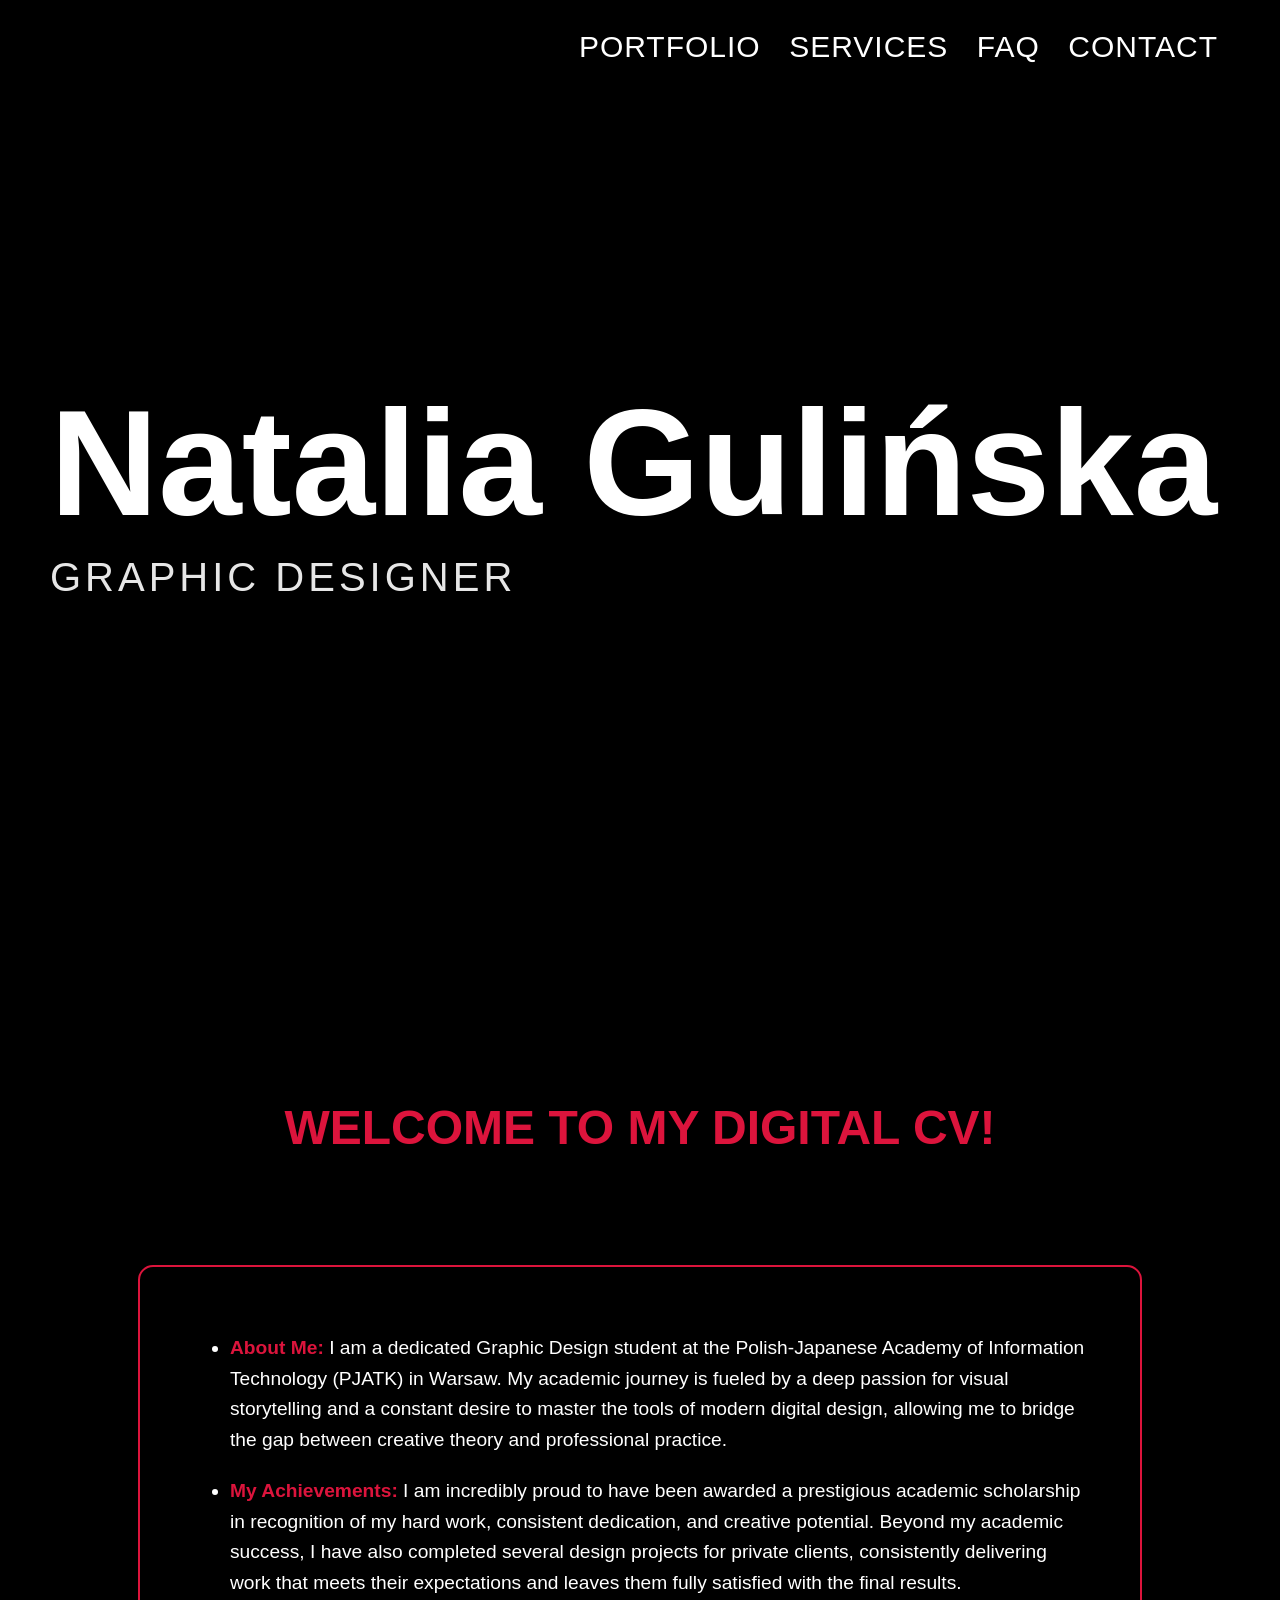
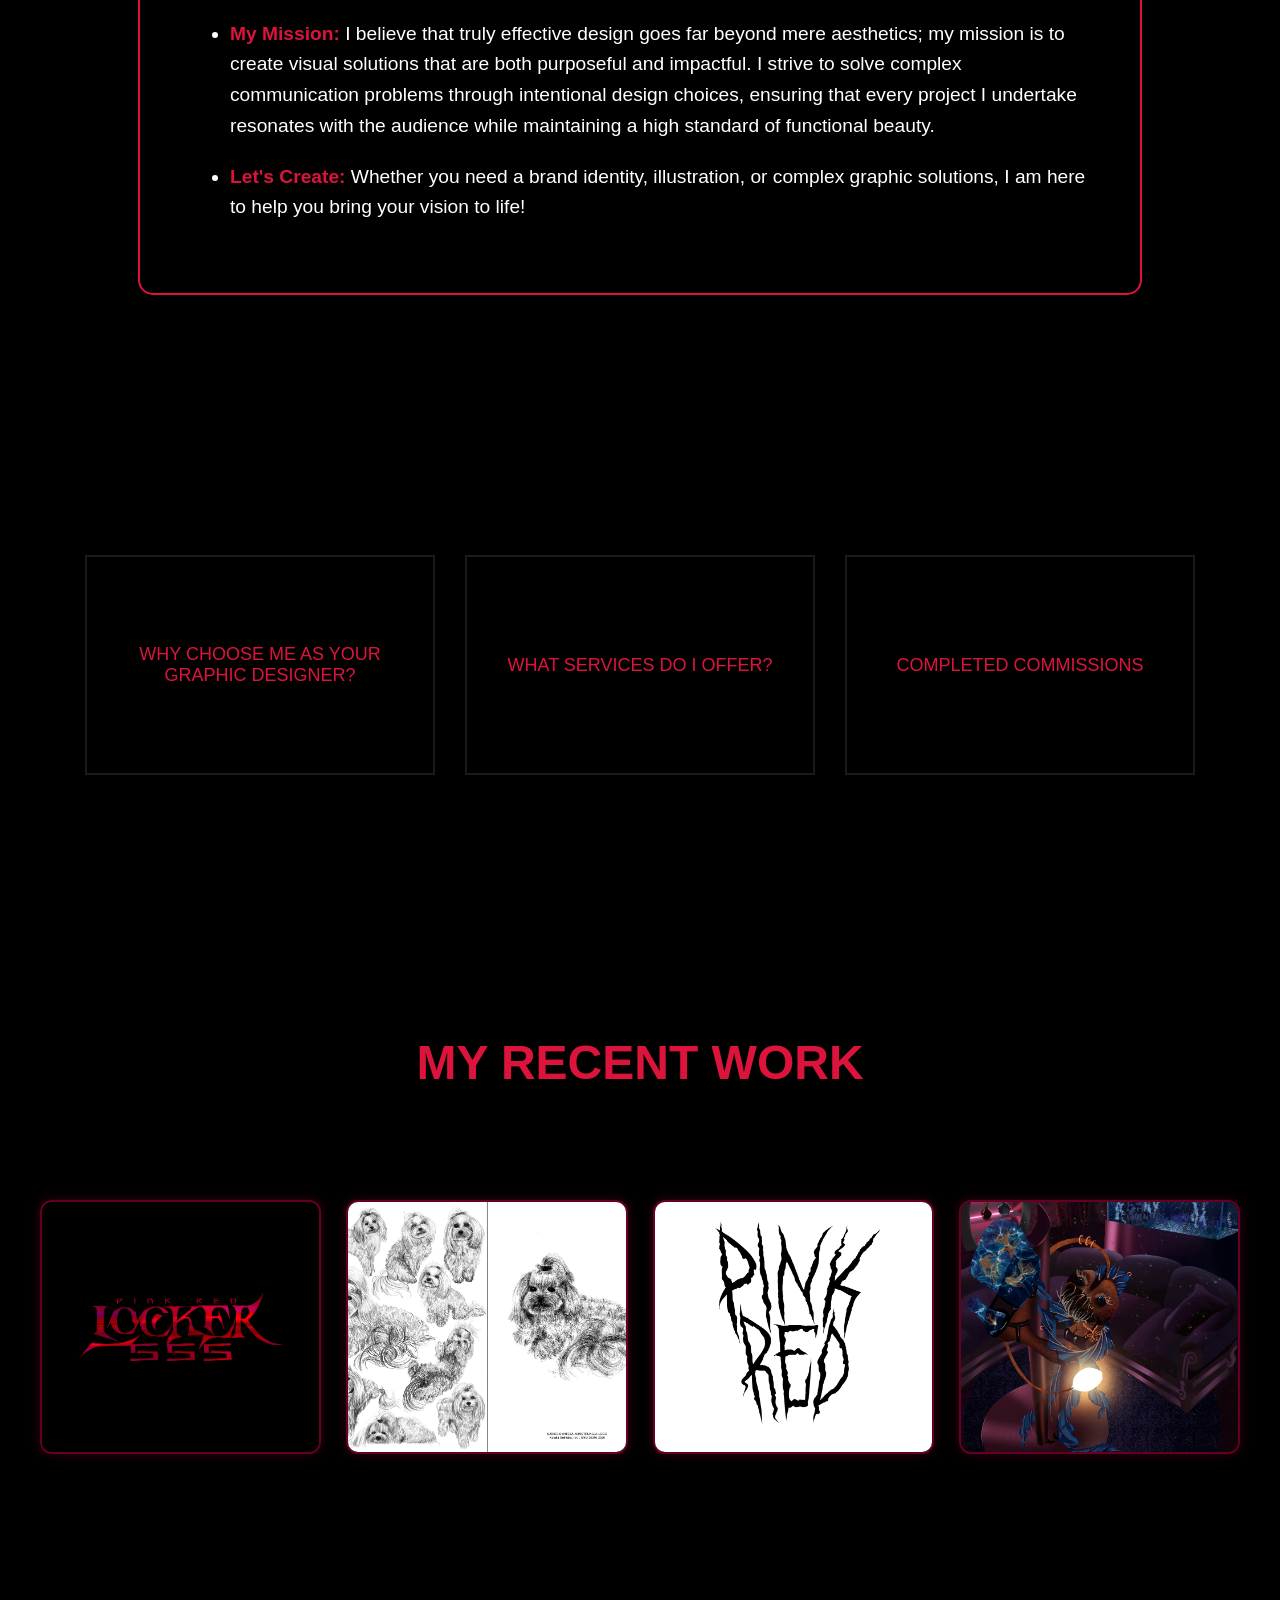
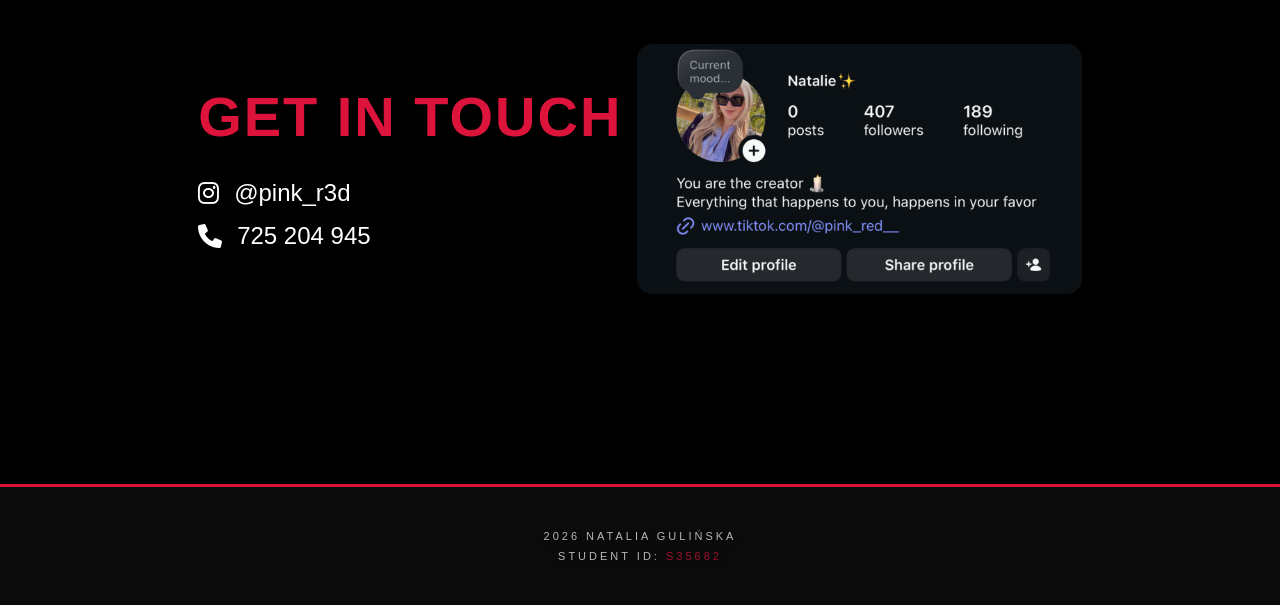
==== commit 10fa4ca7: "d" ====
--- a/index.html
+++ b/index.html
@@ -1,160 +1,137 @@
 <!DOCTYPE html>
 <html lang="pl">
 <head>
-<meta charset="utf-8">
-<meta name="viewport" content="width=device-width, initial-scale=1.0">
-<title>Strona Główna</title>
-<link rel="stylesheet" href="style.css">
-<link rel="stylesheet" href="https://cdnjs.cloudflare.com/ajax/libs/font-awesome/6.0.0/css/all.min.css">
+    <meta charset="utf-8">
+    <meta name="viewport" content="width=device-width, initial-scale=1.0">
+    <title>Strona Główna</title>
+    <link rel="stylesheet" href="style.css">
+    <link rel="stylesheet" href="https://cdnjs.cloudflare.com/ajax/libs/font-awesome/6.0.0/css/all.min.css">
 </head>
-<body>
+<body class="home-page">
+
 <div class="kontener-tla">
-<video autoplay="autoplay" loop="loop" muted="muted" playsinline="playsinline" class="nowe-tlo-strony">
-<source src="filmy/film.mp4" type="video/mp4">
-</video>
-</div>
-<header>
-<video autoplay="autoplay" loop="loop" muted="muted" playsinline="playsinline" class="video-tlo">
-<source src="filmy/film.mp4" type="video/mp4">
-</video>
-<div class="wizytowka">
-<h1 class="glowny-napis">Natalia Gulińska</h1>
-<p class="podnapis">Graphic Designer</p>
-</div>
-<button class="hamburger" onclick="toggleMenu()">☰ MENU</button>
-<nav class="menu-gorne" id="mobileMenu">
-<button class="close-btn" onclick="toggleMenu()">× CLOSE</button>
-
-<a href="portfolio.html" class="menu-link">Portfolio</a>
-<a href="services.html" class="menu-link">Services</a>
-<a href="faq.html" class="menu-link">FAQ</a>
-<a href="#kontakt" class="menu-link">Contact</a>
-</nav>
-</header>
-<h2 class="wielki-naglowek-cv">Welcome to my digital cv!</h2>
-<div class="o-mnie-sekcja">
-<ul>
-<li><strong>About Me:</strong> I am a dedicated Graphic Design student at the Polish-Japanese Academy of Information Technology (PJATK) in Warsaw. My academic journey is fueled by a deep passion for visual storytelling and a constant desire to master the tools of modern digital design, allowing me to bridge the gap between creative theory and professional practice.</li>
-<li><strong>My Achievements:</strong> I am incredibly proud to have been awarded a prestigious academic scholarship in recognition of my hard work, consistent dedication, and creative potential. Beyond my academic success, I have also completed several design projects for private clients, consistently delivering work that meets their expectations and leaves them fully satisfied with the final results.</li>
-<li><strong>My Mission:</strong> I believe that truly effective design goes far beyond mere aesthetics; my mission is to create visual solutions that are both purposeful and impactful. I strive to solve complex communication problems through intentional design choices, ensuring that every project I undertake resonates with the audience while maintaining a high standard of functional beauty.</li>
-<li><strong>Let's Create:</strong> Whether you need a brand identity, illustration, or complex graphic solutions, I am here to help you bring your vision to life!</li>
-</ul>
-</div>
-<div class="sekcja-boxow" id="boxSection">
-<a href="faq.html" class="kafelek-link">
-<div class="kafelek"><span>Why choose me as your graphic designer?</span></div>
-</a>
-<a href="services.html" class="kafelek-link">
-<div class="kafelek"><span>What services do I offer?</span></div>
-</a>
-<a href="portfolio.html" class="kafelek-link">
-<div class="kafelek"><span>Completed commissions</span></div>
-</a>
+    <video autoplay loop muted playsinline class="nowe-tlo-strony">
+        <source src="filmy/film.mp4" type="video/mp4">
+    </video>
 </div>
 
+<header>
+    <video autoplay loop muted playsinline class="video-tlo">
+        <source src="filmy/film.mp4" type="video/mp4">
+    </video>
+    <div class="wizytowka">
+        <h1 class="glowny-napis">Natalia Gulińska</h1>
+        <p class="podnapis">Graphic Designer</p>
+    </div>
+    <button class="hamburger" onclick="toggleMenu()">☰ MENU</button>
+    <nav class="menu-gorne" id="mobileMenu">
+        <button class="close-btn" onclick="toggleMenu()">× CLOSE</button>
+        <a href="portfolio.html" class="menu-link">Portfolio</a>
+        <a href="services.html" class="menu-link">Services</a>
+        <a href="faq.html" class="menu-link">FAQ</a>
+        <a href="#kontakt" class="menu-link">Contact</a>
+    </nav>
+</header>
+
+<h2 class="wielki-naglowek-cv">Welcome to my digital cv!</h2>
+
+<div class="o-mnie-sekcja">
+    <ul>
+        <li><strong>About Me:</strong> I am a dedicated Graphic Design student at the Polish-Japanese Academy of Information Technology (PJATK) in Warsaw. My academic journey is fueled by a deep passion for visual storytelling and a constant desire to master the tools of modern digital design, allowing me to bridge the gap between creative theory and professional practice.</li>
+        <li><strong>My Achievements:</strong> I am incredibly proud to have been awarded a prestigious academic scholarship in recognition of my hard work, consistent dedication, and creative potential. Beyond my academic success, I have also completed several design projects for private clients, consistently delivering work that meets their expectations and leaves them fully satisfied with the final results.</li>
+        <li><strong>My Mission:</strong> I believe that truly effective design goes far beyond mere aesthetics; my mission is to create visual solutions that are both purposeful and impactful. I strive to solve complex communication problems through intentional design choices, ensuring that every project I undertake resonates with the audience while maintaining a high standard of functional beauty.</li>
+        <li><strong>Let's Create:</strong> Whether you need a brand identity, illustration, or complex graphic solutions, I am here to help you bring your vision to life!</li>
+    </ul>
+</div>
+
+<div class="sekcja-boxow" id="boxSection">
+    <a href="faq.html" class="kafelek-link">
+        <div class="kafelek"><span>Why choose me as your graphic designer?</span></div>
+    </a>
+    <a href="services.html" class="kafelek-link">
+        <div class="kafelek"><span>What services do I offer?</span></div>
+    </a>
+    <a href="portfolio.html" class="kafelek-link">
+        <div class="kafelek"><span>Completed commissions</span></div>
+    </a>
+</div>
+
+<section class="recent-work-sekcja">
+    <h2 class="wielki-naglowek-cv">My Recent Work</h2>
+
+    <div class="recent-work-pasek">
+        <a href="portfolio.html" class="recent-work-link">
+            <img src="grafika/7.jpg" alt="Recent Work 7" class="recent-work-img">
+        </a>
+        <a href="portfolio.html" class="recent-work-link">
+            <img src="grafika/8.jpg" alt="Recent Work 8" class="recent-work-img">
+        </a>
+        <a href="portfolio.html" class="recent-work-link">
+            <img src="grafika/11.jpg" alt="Recent Work 11" class="recent-work-img">
+        </a>
+        <a href="portfolio.html" class="recent-work-link">
+            <img src="grafika/5.jpg" alt="Recent Work 5" class="recent-work-img">
+        </a>
+    </div>
+</section>
+
 <div class="kontakt-sekcja" id="kontakt">
-
     <div class="kontakt-lewa">
         <h3>GET IN TOUCH</h3>
-
         <div class="kontakt-dane-pionowe">
             <a href="https://www.instagram.com/pink_r3d/" target="_blank" class="kontakt-link">
                 <i class="fab fa-instagram"></i> @pink_r3d
             </a>
-
             <div class="kontakt-link">
                 <i class="fas fa-phone"></i> 725 204 945
             </div>
         </div>
     </div>
+    <div class="kontakt-prawa">
+        <img src="grafika/ig.PNG" class="zdjecie-kontakt" alt="Contact Image">
+    </div>
+</div>
 
-    <div class="kontakt-prawa">
-        <img src="grafika/ig.PNG" class="zdjecie-kontakt">
-    </div>
-
-</div>
-</div>
-</div>
-</div>
-</div>
- 
 <footer>
-<p>2026 Natalia Gulińska</p>
-<p>Student ID: <span class="footer-student-id">s35682</span></p>
+    <p>2026 Natalia Gulińska</p>
+    <p>Student ID: <span class="footer-student-id">s35682</span></p>
 </footer>
-<script>
-
-        function toggleMenu() {
-
-            document.getElementById("mobileMenu").classList.toggle("active");
-
-        }
-
-        // Skrypt animujący wlot kafelków
-
-        const observer = new IntersectionObserver((entries) => {
-
-            entries.forEach(entry => {
-
-                if (entry.isIntersecting) {
-
-                    const kafelki = entry.target.querySelectorAll('.kafelek');
-
-                    kafelki.forEach((kafelek, index) => {
-
-                        setTimeout(() => { kafelki[index].classList.add('wlecial'); }, index * 200);
-
-                    });
-
-                    observer.unobserve(entry.target);
-
-                }
-
-            });
-
-        }, { threshold: 0.3 });
-
-        observer.observe(document.getElementById('boxSection'));
-</script>
-<script>
-
-    window.addEventListener("load", function() {
-
-        if (window.location.hash === "#kontakt") {
-
-            // Czyścimy adres URL, usuwając #kontakt
-
-            history.replaceState(null, null, ' ');
-
-            // Przewijamy na samą górę
-
-           
-
-        }
-
-    });
-</script>
 
 <script>
+function toggleMenu() {
+    document.getElementById("mobileMenu").classList.toggle("active");
+}
+
+const observer = new IntersectionObserver((entries) => {
+    entries.forEach(entry => {
+        if (entry.isIntersecting) {
+            const kafelki = entry.target.querySelectorAll('.kafelek');
+            kafelki.forEach((kafelek, index) => {
+                setTimeout(() => { kafelek.classList.add('wlecial'); }, index * 200);
+            });
+            observer.unobserve(entry.target);
+        }
+    });
+}, { threshold: 0.3 });
+
+observer.observe(document.getElementById('boxSection'));
+
+window.addEventListener("load", function() {
+    if (window.location.hash === "#kontakt") {
+        history.replaceState(null, null, ' ');
+    }
+});
+
 window.addEventListener("DOMContentLoaded", function () {
-
     if (window.location.hash === "#kontakt") {
-
         const el = document.getElementById("kontakt");
-
         if (el) {
-
             setTimeout(() => {
                 el.scrollIntoView({ behavior: "smooth", block: "start" });
             }, 300);
-
         }
     }
-
 });
 </script>
-
 </body>
-</html>
- 
- +</html>
--- a/style.css
+++ b/style.css
@@ -1,12 +1,36 @@
 body { background-color: black; margin: 0px; color: white; font-family: Arial, sans-serif; }
 header { position: relative; width: 100%; height: 100vh; overflow: hidden; margin: 0px; }
-.video-tlo { position: absolute; top: 50%; left: 50%; transform: translate(-50%, -50%) scale(1.1); min-width: 100%; min-height: 100%; object-fit: cover; z-index: 1; filter: blur(5px); }
+
+/* Efekt blura przeniesiony na warstwę wyżej (header::after) */
+.video-tlo { 
+    position: absolute; 
+    top: 50%; 
+    left: 50%; 
+    min-width: 100%; 
+    min-height: 100%; 
+    object-fit: cover; 
+    z-index: 1; 
+    transform: translate(-50%, -50%) scale(1.1); 
+}
+
+/* Nowa nakładka rozmywająca na wideo w nagłówku */
+header::after {
+    content: '';
+    position: absolute;
+    inset: 0;
+    z-index: 2; /* Nad wideo, ale pod tekstem menu i wizytówki */
+    backdrop-filter: blur(8px);
+    -webkit-backdrop-filter: blur(8px);
+    pointer-events: none; /* Pozwala klikać elementy pod spodem */
+}
+
 .hamburger, .close-btn { display: none; }
 .menu-gorne { position: absolute; top: 30px; right: 0; text-align: right; padding-right: 50px; z-index: 10; width: 100%; }
 .ukryty-naglowek { display: none; }
 .menu-link { color: white; text-decoration: none; text-transform: uppercase; font-size: 30px; font-family: 'Arial Black', Gadget, sans-serif; letter-spacing: 1px; transition: color 0.3s ease; margin: 0 12px; display: inline-block; }
 .menu-link:hover { color: #000000; cursor: pointer; }
 .separator { color: white; font-size: 18px; font-family: 'Arial Black', Gadget, sans-serif; }
+
 @media (max-width: 768px) {
    .hamburger { display: block; position: absolute; top: 20px; right: 20px; z-index: 15; background: rgba(0, 0, 0, 0.8); color: white; border: 1px solid white; padding: 10px 15px; font-family: 'Arial Black', sans-serif; font-size: 14px; cursor: pointer; }
    .close-btn { display: block; align-self: flex-end; background: none; border: none; color: white; font-size: 35px; cursor: pointer; margin-bottom: 40px; font-family: Arial, sans-serif; }
@@ -15,11 +39,35 @@
    .separator { display: none; }
    .menu-link { font-size: 26px; margin: 15px 0; width: 100%; display: block; }
 }
+
 .kontener-tla { position: fixed; top: 0; left: 0; width: 100%; height: 100vh; z-index: -2; background-color: black; overflow: hidden; }
-.nowe-tlo-strony { position: absolute; top: 0; left: 0; width: 100%; height: 100vh; object-fit: cover; filter: blur(4px); opacity: 0.15; }
+
+/* Efekt blura przeniesiony na kontener-tla::after */
+.nowe-tlo-strony { 
+    position: absolute; 
+    top: 0; 
+    left: 0; 
+    width: 100%; 
+    height: 100vh; 
+    object-fit: cover; 
+    opacity: 0.15; 
+}
+
+/* Nowa nakładka rozmywająca na drugie wideo w tle strony */
+.kontener-tla::after {
+    content: '';
+    position: absolute;
+    inset: 0;
+    z-index: -1; /* Nad wideo z opacity 0.15 */
+    backdrop-filter: blur(4px);
+    -webkit-backdrop-filter: blur(4px);
+    pointer-events: none;
+}
+
 .wizytowka { position: absolute; bottom: 300px; left: 50px; z-index: 5; text-align: left; }
 .glowny-napis { color: white; font-family: 'Helvetica Neue', Helvetica, Arial, sans-serif; font-size: 150px; font-weight: 700; margin: 0px 0px 5px 0px; }
 .podnapis { color: white; font-family: Arial, sans-serif; font-size: 40px; text-transform: uppercase; letter-spacing: 4px; margin: 0px; opacity: 0.9; }
+
 footer {
    display: block;
    clear: both;
@@ -38,16 +86,12 @@
    box-sizing: border-box;
    text-shadow: 2px 2px 4px rgba(0, 0, 0, 0.8);
 }
-footer p {
-  margin: 8px 0;
-  opacity: 0.7;
-}
-.footer-student-id {
-  font-weight: normal;
-  color: crimson;
-}
-.sekcja-boxow { margin-top: 200px; margin-bottom: 200px;display: flex; justify-content: center; gap: 30px; padding: 60px 20px; width: 100%; box-sizing: border-box; overflow: hidden; }
+footer p { margin: 8px 0; opacity: 0.7; }
+.footer-student-id { font-weight: normal; color: crimson; }
+
+.sekcja-boxow { margin-top: 200px; margin-bottom: 200px; display: flex; justify-content: center; gap: 30px; padding: 60px 20px; width: 100%; box-sizing: border-box; overflow: hidden; }
 .kafelek-link { text-decoration: none; display: block; }
+
 /* KAFELKI - ANIMACJA */
 .kafelek {
    background-color: #000000;
@@ -61,264 +105,399 @@
    box-sizing: border-box;
    text-align: center;
    cursor: pointer;
-   /* Stan początkowy: niewidoczne i przesunięte w prawo */
    opacity: 0;
    transform: translateX(100px);
    transition: all 1.2s cubic-bezier(0.22, 1, 0.36, 1);
 }
-.kafelek.wlecial {
-   opacity: 1;
-   transform: translateX(0);
-}
+.kafelek.wlecial { opacity: 1; transform: translateX(0); }
 .kafelek span { color: crimson; font-family: 'Arial Black', Gadget, sans-serif; font-size: 18px; text-transform: uppercase; transition: color 0.4s ease; }
 .kafelek:hover { transform: translateY(-10px) scale(1.02) !important; border-color: crimson; box-shadow: 0px 10px 25px rgba(220, 20, 60, 0.3); }
 .kafelek:hover span { color: #ffffff; }
+
 .wielki-naglowek-cv { text-align: center; text-transform: uppercase; font-family: 'Arial Black', Gadget, sans-serif; font-size: 3rem; color: crimson; margin-top: 200px; margin-bottom: 110px; }
 .o-mnie-sekcja { padding: 50px; max-width: 900px; margin: 100px auto; background: rgba(0, 0, 0, 0.75); border: 2px solid crimson; border-radius: 15px; }
 .o-mnie-sekcja li { margin-bottom: 20px; font-size: 1.2rem; line-height: 1.6; color: #ffffff; }
 .o-mnie-sekcja li strong { color: crimson; }
-.kontakt-sekcja {
-
+
+.kontakt-sekcja { text-align: center; margin-top: 150px; margin-bottom: 150px; padding: 40px; display: flex; flex-direction: row; justify-content: center; align-items: center; gap: 15px; }
+.kontakt-sekcja h3 { color: crimson; text-transform: uppercase; font-family: 'Arial Black', Gadget, sans-serif; font-size: 3.5rem; letter-spacing: 2px; margin-bottom: 30px; }
+.kontakt-kontener { display: flex; justify-content: center; gap: 50px; }
+.kontakt-item { display: flex; align-items: center; gap: 10px; color: white; text-decoration: none; font-size: 1.7rem; transition: color 0.3s ease; }
+.kontakt-item:hover { color: crimson; }
+.icon { font-weight: bold; color: crimson; border: 1px solid crimson; padding: 5px 10px; border-radius: 5px; }
+
+.kontakt-lewa { display: flex; flex-direction: column; justify-content: center; margin-top: -60px; }
+.kontakt-dane-pionowe { display: flex; flex-direction: column; gap: 15px; }
+.kontakt-prawa { display: flex; align-items: center; justify-content: center; }
+.zdjecie-kontakt { height: 250px; width: auto; border-radius: 15px; object-fit: cover; }
+.kontakt-link { color: white; text-decoration: none; font-size: 1.5rem; display: flex; align-items: center; gap: 15px; }
+.kontakt-link:hover { color: crimson; cursor: pointer; }
+html { scroll-behavior: smooth; }
+
+/* KARUZELA WORK */
+.recent-title { text-align: center; color: crimson; font-family: 'Arial Black', Gadget, sans-serif; font-size: 3rem; text-transform: uppercase; margin: 120px 0 40px 0; }
+.section-title { font-family: 'Arial Black', 'Impact', sans-serif; color: #ff007f; font-size: 3rem; text-transform: uppercase; text-align: center; letter-spacing: 2px; margin-bottom: 30px; }
+.carousel-container { position: relative; max-width: 90%; margin: 0 auto; display: flex; align-items: center; }
+.carousel-track { display: flex; gap: 15px; overflow-x: hidden; scroll-behavior: smooth; padding: 10px 0; }
+.carousel-track::-webkit-scrollbar { display: none; }
+.carousel-track a { flex: 0 0 auto; display: block; transition: transform 0.3s ease, box-shadow 0.3s ease; }
+.carousel-track img { width: 220px; height: 140px; object-fit: cover; border-radius: 12px; border: 2px solid rgba(255,0,127,0.3); box-shadow: 0 4px 15px rgba(0,0,0,0.5); display: block; transition: 0.3s; }
+.carousel-track a:hover { transform: scale(1.1); z-index: 10; box-shadow: 0 0 20px #ff007f; }
+.carousel-btn { position: absolute; top: 50%; transform: translateY(-50%); background-color: rgba(0, 0, 0, 0.7); color: #ff007f; border: 2px solid #ff007f; font-size: 2rem; padding: 10px 15px; cursor: pointer; border-radius: 50%; z-index: 100; transition: all 0.3s ease; }
+.carousel-btn:hover { background-color: #ff007f; color: #fff; box-shadow: 0 0 15px #ff007f; }
+.prev-btn { left: -25px; }
+.next-btn { right: -25px; }
+
+/* GALERIA PORTFOLIO */
+.portfolio-galeria { padding: 80px 5%; position: relative; z-index: 2; }
+.galeria-grid { column-count: 4; column-gap: 20px; }
+.galeria-grid img { width: 100%; margin-bottom: 20px; border-radius: 15px; display: block; break-inside: avoid; box-shadow: 0 8px 20px rgba(0,0,0,0.3); transition: transform 0.3s ease, box-shadow 0.3s ease; cursor: pointer; }
+.galeria-grid img:hover { transform: scale(1.03); box-shadow: 0 12px 30px rgba(255,255,255,0.2); }
+
+/* LIGHTBOX */
+.lightbox { display: none; position: fixed; z-index: 9999; inset: 0; background: rgba(0,0,0,0.9); justify-content: center; align-items: center; padding: 20px; }
+.lightbox img { max-width: 90%; max-height: 90vh; border-radius: 15px; animation: zoomIn 0.3s ease; }
+.close-lightbox { position: absolute; top: 20px; right: 35px; color: white; font-size: 50px; cursor: pointer; }
+@keyframes zoomIn { from { transform: scale(0.8); opacity: 0; } to { transform: scale(1); opacity: 1; } }
+
+/* ==========================================================================
+   OD TEGO MIEJSCA SĄ STYLOWANE WYŁĄCZNIE ELEMENTY DLA PODSTRONY SERVICES
+   ========================================================================== */
+.services-page .sekcja-tytul { text-align:center; font-size:3rem; color:#ff0000; text-transform:uppercase; margin:80px 0 50px; text-shadow: 0 0 10px #ff000d, 0 0 20px #ff0055; }
+.services-page .services-intro { max-width:1000px; margin:100px auto; text-align:center; padding:0 20px; }
+.services-page .services-intro p { color:white; line-height:1.8; font-size:1.1rem; }
+.services-page .service-showcase { width:90%; margin:100px auto; }
+.services-page .service-row { display:flex; align-items:center; justify-content:center; gap:60px; margin:120px 0; }
+.services-page .service-row.reverse { flex-direction:row-reverse; }
+.services-page .service-info { flex:1; max-width:700px; background:rgba(0,0,0,.45); border:2px solid #ff0000; border-radius:25px; padding:50px; box-shadow: 0 0 20px rgba(255,0,0,.5); backdrop-filter:blur(8px); }
+.services-page .service-info h2 { text-align:center; color:#ff0000; font-size:3rem; text-transform:uppercase; margin-bottom:25px; text-shadow: 0 0 10px #ff0000, 0 0 20px #ff0000; }
+.services-page .service-info p { color:white; text-align:center; line-height:1.8; font-size:1.15rem; }
+.services-page .service-row img { flex:1; max-width:500px; width:100%; height:500px; object-fit:cover; border-radius:25px; border:2px solid #ff0000; box-shadow: 0 0 25px rgba(255,0,0,.6); transition:.4s; }
+.services-page .service-row img:hover { transform:scale(1.04); }
+
+/* DESIGN PROCESS KAFELKI (TYLKO SERVICES) */
+.services-page .services-process-section { max-width: 1200px; margin: 120px auto; padding: 0 20px; box-sizing: border-box; }
+.services-page .process-grid { display: grid; grid-template-columns: repeat(4, 1fr); gap: 25px; margin-top: 50px; }
+.services-page .process-box { background: rgba(0, 0, 0, 0.45); border: 2px solid #ff0000; border-radius: 20px; padding: 35px 25px; text-align: left; backdrop-filter: blur(8px); box-shadow: 0 0 15px rgba(255, 0, 0, 0.2); transition: transform 0.4s ease, box-shadow 0.4s ease, border-color 0.4s ease; }
+.services-page .process-box:hover { transform: translateY(-10px); border-color: #ff0055; box-shadow: 0 0 25px rgba(255, 0, 21, 0.6); }
+.services-page .process-header { display: flex; justify-content: space-between; align-items: center; margin-bottom: 20px; }
+.services-page .process-number { font-family: 'Arial Black', Gadget, sans-serif; font-size: 2.3rem; color: #ff0000; line-height: 1; text-shadow: 0 0 10px rgba(255, 0, 0, 0.6); }
+.services-page .process-icon { font-size: 1.8rem; color: rgba(255, 255, 255, 0.6); transition: color 0.4s ease; }
+.services-page .process-box:hover .process-icon { color: #ff0055; }
+.services-page .process-box h3 { font-family: 'Arial Black', Gadget, sans-serif; color: white; font-size: 1.35rem; text-transform: uppercase; margin: 0 0 12px 0; letter-spacing: 1px; }
+.services-page .process-box p { color: #e0e0e0; font-size: 0.95rem; line-height: 1.6; margin: 0; }
+
+/* RESPONSIVE I MEDIA QUERIES (GLOBALNE + IZOLOWANE) */
+@media (max-width: 1024px) {
+    .services-page .process-grid { grid-template-columns: repeat(2, 1fr); gap: 20px; }
+    .galeria-grid { column-count: 3; }
+}
+
+@media (max-width: 900px) {
+    .services-page .service-row, .services-page .service-row.reverse { flex-direction: column; gap: 30px; margin: 80px auto; }
+    .services-page .service-info { width: 100%; max-width: 100%; padding: 30px; }
+    .services-page .service-row img { width: 100%; max-width: 100%; height: auto; max-height: 500px; }
+    .services-page .service-info h2 { font-size: 2rem; }
+    .services-page .service-info p { font-size: 1rem; }
+}
+
+@media only screen and (max-width: 768px) {
+    html, body { overflow-x: hidden; }
+    .hamburger { display: block; position: absolute; top: 20px; right: 20px; z-index: 15; background: rgba(0, 0, 0, 0.8); color: white; border: 1px solid white; padding: 10px 15px; font-family: 'Arial Black', sans-serif; font-size: 14px; cursor: pointer; }
+    .close-btn { display: block; align-self: flex-end; background: none; border: none; color: white; font-size: 35px; cursor: pointer; margin-bottom: 40px; font-family: Arial, sans-serif; }
+    .menu-gorne { display: none; flex-direction: column; justify-content: flex-start; align-items: center; position: fixed; top: 0; right: 0; width: 100%; height: 100vh; background-color: rgba(0, 0, 0, 0.95); padding: 30px; box-sizing: border-box; z-index: 100; text-align: center; }
+    .menu-gorne.active { display: flex; }
+    .separator { display: none; }
+    .menu-link { font-size: 26px; margin: 15px 0; width: 100%; display: block; }
+
+    .wizytowka { position: absolute !important; top: 52% !important; left: 6% !important; right: 6% !important; transform: translateY(-50%); width: 88% !important; }
+    .glowny-napis { font-size: 58px !important; line-height: 1 !important; white-space: normal !important; word-break: keep-all !important; overflow-wrap: normal !important; }
+    .podnapis { font-size: 18px !important; letter-spacing: 2px; }
+
+    .sekcja-boxow { display: flex !important; flex-direction: column !important; align-items: center !important; gap: 25px !important; width: 100% !important; padding: 20px 10px !important; overflow: visible !important; }
+    .kafelek-link { width: 100% !important; display: flex !important; justify-content: center !important; }
+    .kafelek { width: 90% !important; max-width: 350px !important; height: 200px !important; opacity: 1 !important; transform: translateX(0) !important; }
+
+    .services-page .kontakt-sekcja { flex-direction: column !important; align-items: center !important; gap: 20px; text-align: center; }
+    .services-page .kontakt-lewa { width: 100%; text-align: center; }
+    .services-page .kontakt-prawa { width: 100%; display: flex; justify-content: center; }
+    .services-page .zdjecie-kontakt { max-width: 200px; height: auto; }
+    .services-page .kontakt-lewa h3 { font-size: 2.5rem; margin-bottom: 20px; text-align: center; }
+    .services-page .kontakt-link { justify-content: center; }
+    
+    .galeria-grid { column-count: 2; }
+}
+
+@media (max-width: 650px) {
+    .services-page .services-process-section { margin: 60px auto; }
+    .services-page .process-grid { grid-template-columns: 1fr; gap: 25px; position: relative; }
+    .services-page .process-grid::before { content: ''; position: absolute; left: 30px; top: 20px; bottom: 20px; width: 2px; background: linear-gradient(to bottom, #ff0000, #ff0055, #ff0000); opacity: 0.4; z-index: 0; }
+    .services-page .process-box { padding: 25px 20px 25px 65px; z-index: 1; position: relative; }
+    .services-page .process-header { margin-bottom: 5px; position: static; }
+    .services-page .process-number { position: absolute; left: 15px; top: 24px; font-size: 1.6rem; }
+    .services-page .process-icon { font-size: 1.3rem; }
+    .services-page .process-box h3 { font-size: 1.2rem; margin-bottom: 5px; }
+    .services-page .process-box p { font-size: 0.9rem; }
+}
+
+@media (max-width: 500px) {
+    .galeria-grid { column-count: 1; }
+}
+
+/* STYLOWANIE SEKCOJI KONTAKTU DLA PODSTRONY PORTFOLIO NA SMARTFONACH */
+@media only screen and (max-width: 768px) {
+    .portfolio-page .kontakt-sekcja { flex-direction: column !important; align-items: center !important; gap: 20px; text-align: center; }
+    .portfolio-page .kontakt-lewa { width: 100%; text-align: center; }
+    .portfolio-page .kontakt-prawa { width: 100%; display: flex; justify-content: center; }
+    .portfolio-page .zdjecie-kontakt { max-width: 200px; height: auto; }
+    .portfolio-page .kontakt-lewa h3 { font-size: 2.5rem; margin-bottom: 20px; text-align: center; }
+    .portfolio-page .kontakt-link { justify-content: center; }
+}
+
+/* STYLOWANIE SEKCJI KONTAKTU DLA STRONY GŁÓWNEJ NA SMARTFONACH */
+@media only screen and (max-width: 768px) {
+    .home-page .kontakt-sekcja { flex-direction: column !important; align-items: center !important; gap: 20px; text-align: center; }
+    .home-page .kontakt-lewa { width: 100%; text-align: center; }
+    .home-page .kontakt-prawa { width: 100%; display: flex; justify-content: center; }
+    .home-page .zdjecie-kontakt { max-width: 200px; height: auto; }
+    .home-page .kontakt-lewa h3 { font-size: 2.5rem; margin-bottom: 20px; text-align: center; }
+    .home-page .kontakt-link { justify-content: center; }
+}/* ==========================================================================
+   STYLE DLA PODSTRONY FAQ
+   ========================================================================== */
+
+.faq-kontener {
+    max-width: 900px;
+    margin: 60px auto;
+    padding: 40px 20px;
+    background: rgba(255, 255, 255, 0.07);
+    border-radius: 16px;
+    backdrop-filter: blur(10px);
+    -webkit-backdrop-filter: blur(10px);
+    border: 1px solid rgba(255, 255, 255, 0.1);
+    box-shadow: 0 8px 32px 0 rgba(0, 0, 0, 0.3);
+}
+
+.faq-naglowek {
     text-align: center;
-
-    margin-top: 150px; /* Taki sam odstęp jak w footerze */
-
-    margin-bottom: 150px;
-
-    padding: 40px;
-
-}
-
-.kontakt-sekcja h3 {
-
-    color: crimson;
-
+    font-size: 2.2rem;
+    color: #fff;
+    margin-bottom: 40px;
+    letter-spacing: 2px;
     text-transform: uppercase;
-
-    font-family: 'Arial Black', Gadget, sans-serif;
-    font-size: 3.5rem;
-
-    letter-spacing: 2px;
-
-    margin-bottom: 30px;
-
-}
-
-.kontakt-kontener {
-
-    display: flex;
-
-    justify-content: center;
-
-    gap: 50px;
-
-}
-
-.kontakt-item {
-
-    display: flex;
-
-    align-items: center;
-
-    gap: 10px;
-
-    color: white;
-
-    text-decoration: none;
-
-    font-size: 1.7rem;
-
-    transition: color 0.3s ease;
-
-}
-
-.kontakt-item:hover {
-
-    color: crimson;
-
-}
-
-.icon {
-
-    font-weight: bold;
-
-    color: crimson;
-
-    border: 1px solid crimson;
-
-    padding: 5px 10px;
-
-    border-radius: 5px;
-
-}
-
-
-.kontakt-sekcja {
-    display: flex;
-    flex-direction: row;
-    justify-content: center;
-    align-items: center;
-    gap: 15px; /* 🔥 TU ustawiasz odległość */
-}
-
-.kontakt-lewa {
-    display: flex;
-    flex-direction: column;
-    justify-content: center;
-    margin-top: -60px;
-}
-
-.kontakt-dane-pionowe {
+    text-shadow: 0 2px 4px rgba(0,0,0,0.5);
+}
+
+.faq-lista {
     display: flex;
     flex-direction: column;
     gap: 15px;
 }
 
-.kontakt-prawa {
+.faq-item {
+    background: rgba(0, 0, 0, 0.3);
+    border-radius: 8px;
+    overflow: hidden;
+    border: 1px solid rgba(255, 255, 255, 0.05);
+    transition: all 0.3s ease;
+}
+
+.faq-item:hover {
+    border-color: rgba(255, 255, 255, 0.2);
+    background: rgba(0, 0, 0, 0.4);
+}
+
+.faq-pytanie {
+    width: 100%;
     display: flex;
+    justify-content: space-between;
     align-items: center;
-    justify-content: center;
-}
-
-.zdjecie-kontakt {
-    height: 250px;
-    width: auto;
-    border-radius: 15px;
-    object-fit: cover;
-}
- 
-.kontakt-link {
-   color: white;
-   text-decoration: none;
-   font-size: 1.5rem;
-   display: flex;
-   align-items: center;
-   gap: 15px;
-}
-.kontakt-link:hover {
-    color: crimson;
+    padding: 20px 25px;
+    background: none;
+    border: none;
+    color: #fff;
+    font-size: 1.1rem;
+    font-weight: 600;
+    text-align: left;
     cursor: pointer;
-}
-html {
-    scroll-behavior: smooth;
-}
-/* To jest Media Query dla telefonu - wklej to na sam koniec pliku */
-/* TO WKLEJ NA SAM KONIEC PLIKU style.css - USUŃ WCZEŚNIEJSZE BLOKI MEDIA */
-
-
- @media only screen and (max-width: 768px) {
-
-    html, body {
-        overflow-x: hidden;
-    }
-
-    .wizytowka {
-        position: absolute !important;
-        top: 52% !important;   /* 🔥 lekko wyżej niż wcześniej */
-        left: 6% !important;
-        right: 6% !important;
-        transform: translateY(-50%);
-        width: 88% !important;
-    }
-
-    .glowny-napis {
-        font-size: 58px !important;
-        line-height: 1 !important;
-        white-space: normal !important;  /* 🔥 KLUCZ — usuwa ucinanie */
-        word-break: keep-all !important;
-        overflow-wrap: normal !important;
-    }
-
-    .podnapis {
-        font-size: 18px !important;
-        letter-spacing: 2px;
-    }
-}
+    transition: color 0.3s ease;
+}
+
+.faq-pytanie i {
+    font-size: 1rem;
+    transition: transform 0.3s ease;
+    color: rgba(255, 255, 255, 0.6);
+}
+
+.faq-pytanie.active {
+    color: #ff3366; /* Twój kolor akcentu, możesz zmienić np. na róż/czerwień */
+}
+
+.faq-pytanie.active i {
+    transform: rotate(180deg);
+    color: #ff3366;
+}
+
+.faq-odpowiedz {
+    max-height: 0;
+    overflow: hidden;
+    transition: max-height 0.3s ease-out;
+    background: rgba(0, 0, 0, 0.15);
+}
+
+.faq-odpowiedz p {
+    padding: 0 25px 20px 25px;
+    color: #e0e0e0;
+    font-size: 0.95rem;
+    line-height: 1.6;
+    margin: 0;
+}
+
+/* RESPONSYWNOŚĆ DLA SEKCJI FAQ I KONTAKTU NA TELEFONIE */
 @media only screen and (max-width: 768px) {
-
-    .sekcja-boxow {
-        display: flex !important;
+    .faq-kontener {
+        margin: 30px 15px;
+        padding: 25px 15px;
+    }
+
+    .faq-naglowek {
+        font-size: 1.6rem;
+        margin-bottom: 25px;
+    }
+
+    .faq-pytanie {
+        padding: 15px 20px;
+        font-size: 1rem;
+    }
+
+    .faq-odpowiedz p {
+        padding: 0 20px 15px 20px;
+        font-size: 0.9rem;
+    }
+
+    /* Dopasowanie sekcji kontaktu analogicznie do poprzednich stron */
+    .faq-page .kontakt-sekcja {
         flex-direction: column !important;
         align-items: center !important;
-        gap: 25px !important;
-        width: 100% !important;
-        padding: 20px 10px !important;
-        overflow: visible !important;
-    }
-
-    .kafelek-link {
-        width: 100% !important;
-        display: flex !important;
-        justify-content: center !important;
-    }
-
-    .kafelek {
-        width: 90% !important;
-        max-width: 350px !important;
-        height: 200px !important;
-        opacity: 1 !important; /* 🔥 ważne dla animacji */
-        transform: translateX(0) !important; /* 🔥 reset animacji na mobile */
-    }
-
-}
-@media only screen and (max-width: 768px) {
-
-    .kontakt-sekcja {
-        flex-direction: row !important;
-        align-items: center !important;
         gap: 20px;
-    }
-
-    .kontakt-lewa {
-        width: 55%;
-        text-align: left;
-    }
-
-    .kontakt-prawa {
-        width: 45%;
+        text-align: center;
+    }
+
+    .faq-page .kontakt-lewa {
+        width: 100%;
+        text-align: center;
+    }
+
+    .faq-page .kontakt-prawa {
+        width: 100%;
         display: flex;
         justify-content: center;
     }
 
-    .zdjecie-kontakt {
-        max-width: 160px;
+    .faq-page .zdjecie-kontakt {
+        max-width: 200px;
         height: auto;
     }
 
-    .kontakt-lewa h3 {
-        font-size: 2rem;
-        margin-bottom: 10px;
-    }
-
-.kontakt-sekcja {
-    display: flex;
-    flex-direction: row;
+    .faq-page .kontakt-lewa h3 {
+        font-size: 2.5rem;
+        margin-bottom: 20px;
+        text-align: center;
+    }
+
+    .faq-page .kontakt-link {
+        justify-content: center;
+    }
+}
+
+
+
+
+
+/* ==========================================================================
+   SEKCJA MY RECENT WORK - POD KAFELKAMI
+   ========================================================================== */
+
+.recent-work-sekcja {
+    max-width: 1200px;
+    margin: 60px auto 40px auto;
+    padding: 0 20px;
+    text-align: center;
+}
+
+.recent-work-naglowek {
+    font-size: 2.2rem;
+    color: #fff;
+    margin-bottom: 30px;
+    letter-spacing: 2px;
+    text-transform: uppercase;
+    text-shadow: 0 2px 10px rgba(255, 0, 85, 0.3);
+}
+
+.recent-work-pasek {
+    display: grid;
+    grid-template-columns: repeat(4, 1fr);
+    gap: 25px;
     justify-content: center;
     align-items: center;
-    gap: 40px; /* 🔥 TO steruje odległością */
-    text-align: left;
-}
-
-.kontakt-lewa {
-    flex: 0 0 auto;
-}
-
-.kontakt-prawa {
-    flex: 0 0 auto;
-    display: flex;
-    justify-content: center;
-    align-items: center;
-}
-
-.kontakt-dane-pionowe {
-    display: flex;
-    flex-direction: column;
-    gap: 15px;
-}
-
-.zdjecie-kontakt {
+}
+
+.recent-work-link {
+    display: block;
+    text-decoration: none;
+    border-radius: 12px;
+    overflow: hidden; /* Ukrywa wystające brzegi powiększanego zdjęcia */
+    position: relative;
+    /* Neonowa ramka wokół kontenera */
+    border: 2px solid rgba(255, 0, 85, 0.4);
+    box-shadow: 0 0 12px rgba(255, 0, 85, 0.2);
+    transition: border-color 0.3s ease, box-shadow 0.3s ease;
+}
+
+.recent-work-img {
+    width: 100%;
     height: 250px;
-    width: auto;
-    border-radius: 15px;
     object-fit: cover;
+    display: block;
+    transition: transform 0.4s ease; /* Płynne powiększenie obrazka */
+}
+
+/* INTERAKCJA: MYSZKA NAJEŻDŻA NA LINK */
+.recent-work-link:hover {
+    border-color: #ff0055;
+    box-shadow: 0 0 20px #ff0055, 0 0 40px rgba(255, 0, 85, 0.6);
+    cursor: pointer;
+}
+
+/* EFEKT LEKKIEGO POWIĘKSZENIA ZDJĘCIA WEWNĄTRZ RAMKI */
+.recent-work-link:hover .recent-work-img {
+    transform: scale(1.06);
+}
+
+/* DOPASOWANIE RESPONSYWNE DLA SMARTFONÓW */
+@media only screen and (max-width: 900px) {
+    .recent-work-pasek {
+        grid-template-columns: repeat(2, 1fr); /* 2x2 na tabletach */
+        gap: 20px;
+    }
+}
+
+@media only screen and (max-width: 500px) {
+    .recent-work-sekcja {
+        margin: 40px auto 20px auto;
+    }
+
+    .recent-work-naglowek {
+        font-size: 1.7rem;
+        margin-bottom: 20px;
+    }
+    
+    .recent-work-pasek {
+        grid-template-columns: 1fr; /* 1 kolumna na telefonach w pionie */
+        gap: 15px;
+    }
+
+    .recent-work-img {
+        height: 200px;
+    }
 }
